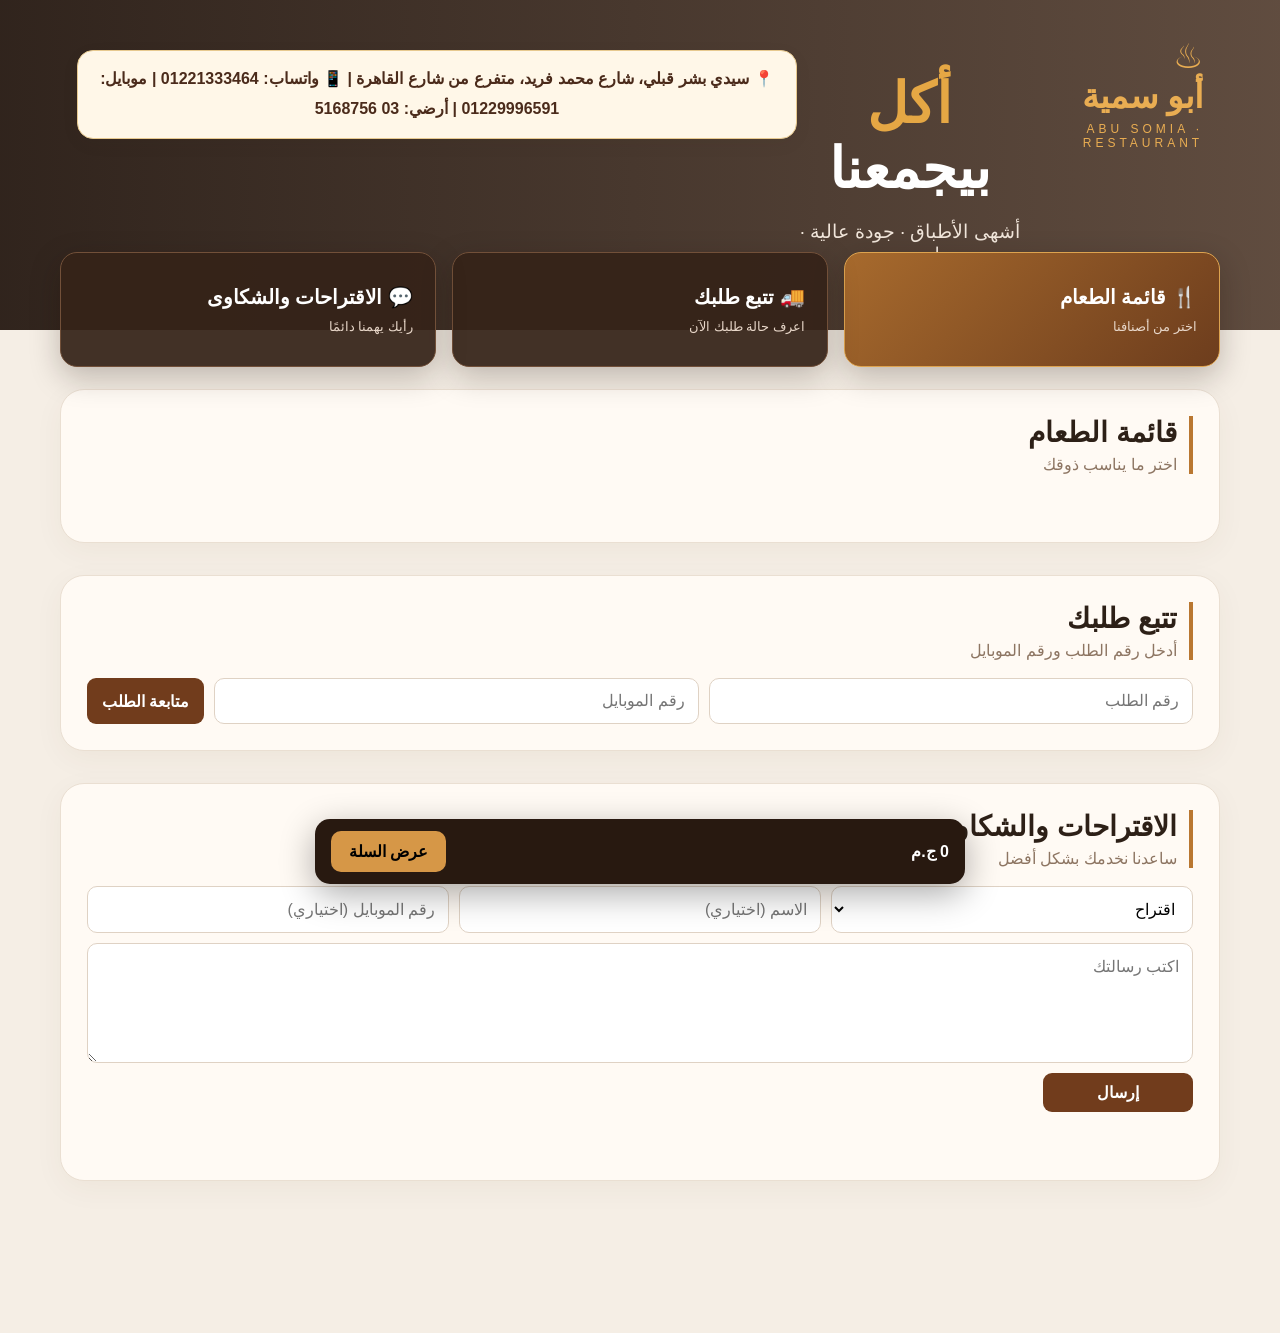
==== order.html @ a9f30de3 "Move contact details to top header" ====
<!doctype html><html lang="ar" dir="rtl"><head><meta charset="UTF-8"><meta name="viewport" content="width=device-width,initial-scale=1"><title>أبو سمية | اطلب أونلاين</title><link rel="stylesheet" href="customer.css"></head><body>
<header class="hero"><div class="brand">♨ <b>أبو سمية</b><small>ABU SOMIA · RESTAURANT</small></div><div class="heroText"><h1><span>أكل</span> بيجمعنا</h1><p>أشهى الأطباق · جودة عالية · طعم مميز</p></div><div class="contact-strip" dir="rtl">📍 سيدي بشر قبلي، شارع محمد فريد، متفرع من شارع القاهرة | 📱 واتساب: 01221333464 | موبايل: 01229996591 | أرضي: 03 5168756</div></header>
<nav class="portal"><button data-go="menu"><b>🍴 قائمة الطعام</b><small>اختر من أصنافنا</small></button><button data-go="tracking"><b>🚚 تتبع طلبك</b><small>اعرف حالة طلبك الآن</small></button><button data-go="feedback"><b>💬 الاقتراحات والشكاوى</b><small>رأيك يهمنا دائمًا</small></button></nav>
<main>
<section id="menu" class="panel"><div class="sectionTitle"><h2>قائمة الطعام</h2><p>اختر ما يناسب ذوقك</p></div><div id="cats" class="cats"></div><div id="menuGrid" class="grid"></div></section>
<section id="tracking" class="panel"><div class="sectionTitle"><h2>تتبع طلبك</h2><p>أدخل رقم الطلب ورقم الموبايل</p></div><div class="trackform"><input id="trackNo" type="number" placeholder="رقم الطلب"><input id="trackPhone" placeholder="رقم الموبايل"><button id="trackBtn">متابعة الطلب</button></div><div id="trackResult"></div></section>
<section id="feedback" class="panel"><div class="sectionTitle"><h2>الاقتراحات والشكاوى</h2><p>ساعدنا نخدمك بشكل أفضل</p></div><div class="feedbackForm"><select id="feedbackKind"><option value="suggestion">اقتراح</option><option value="complaint">شكوى</option></select><input id="feedbackName" placeholder="الاسم (اختياري)"><input id="feedbackPhone" placeholder="رقم الموبايل (اختياري)"><textarea id="feedbackMessage" placeholder="اكتب رسالتك"></textarea><button id="feedbackBtn">إرسال</button><p id="feedbackMsg"></p></div></section>
</main>
<div id="cart" class="cartbar"><b id="cartTotal">0 ج.م</b><button id="openCart">عرض السلة</button></div>
<dialog id="checkout"><button id="closeCart">✕</button><h2>سلة الطلب</h2><div id="cartItems"></div><div class="checkout-total">الإجمالي <b id="checkoutSum">0 ج.م</b></div><div class="fields"><input id="name" placeholder="الاسم"><input id="phone" placeholder="رقم الموبايل"></div><textarea id="notes" placeholder="ملاحظات على الطلب"></textarea><div class="extras"><h3>إضافات اختيارية</h3><label><input type="checkbox" class="extra" data-name="طحينة" data-price="10">طحينة <b>10 ج.م</b></label><label><input type="checkbox" class="extra" data-name="تومية" data-price="10">تومية <b>10 ج.م</b></label><label><input type="checkbox" class="extra" data-name="بابا غنوج" data-price="10">بابا غنوج <b>10 ج.م</b></label><label><input type="checkbox" class="extra" data-name="كول سلو" data-price="10">كول سلو <b>10 ج.م</b></label></div><h3>طريقة الدفع</h3><div class="pay"><label><input type="radio" name="pay" value="cash" checked>كاش عند الاستلام</label><label><input type="radio" name="pay" value="instapay">InstaPay</label><label><input type="radio" name="pay" value="vodafone_cash">Vodafone Cash</label></div><div id="transferBox" class="transferbox hidden"><b id="transferTitle"></b><p id="transferText"></p><label class="receipt">صورة إيصال التحويل<input id="receipt" type="file" accept="image/*"></label></div><button id="confirm" class="confirm">تأكيد الطلب</button><p id="msg"></p></dialog>
<script type="module" src="customer-dialog.js?v=20260929-1325"></script></body></html>
---- customer.css ----
*{box-sizing:border-box}html{scroll-behavior:smooth}body{margin:0;font-family:Tahoma,Arial,sans-serif;background:#f5eee5;color:#2d2017}button,input,textarea,select{font:inherit}.hero{height:330px;color:#fff;padding:36px 6%;display:flex;align-items:flex-start;justify-content:space-between;background:linear-gradient(90deg,#1d1009e8,#382113c9),url('https://images.unsplash.com/photo-1544025162-d76694265947?auto=format&fit=crop&w=1800&q=85') center/cover}.brand{display:flex;flex-direction:column;color:#e9ad52;font-size:34px}.brand small{font-size:12px;letter-spacing:4px;margin-top:6px}.heroText{text-align:center;margin:auto}.heroText h1{font-size:56px;margin:25px 0 8px}.heroText h1 span{color:#e5a744}.heroText p{font-size:19px;color:#f1e6db}.portal{max-width:1200px;margin:-78px auto 22px;padding:0 20px;display:grid;grid-template-columns:repeat(3,1fr);gap:16px;position:relative}.portal button{height:115px;text-align:right;padding:22px;border:1px solid #725039;border-radius:17px;background:#352318ed;color:#fff;cursor:pointer;box-shadow:0 10px 30px #1c0e0740}.portal button:first-child{background:linear-gradient(135deg,#a76a2d,#6d3d1d);border-color:#dda34f}.portal b,.portal small{display:block}.portal b{font-size:20px}.portal small{margin-top:10px;color:#e7d6c8}main{max-width:1200px;margin:auto;padding:0 20px 120px}.panel{background:#fffaf4;border:1px solid #eadfd2;border-radius:24px;padding:26px;margin:20px 0 32px;box-shadow:0 8px 30px #5937160c}.sectionTitle{border-right:4px solid #b97731;padding-right:12px;margin-bottom:18px}.sectionTitle h2{margin:0;font-size:28px}.sectionTitle p{margin:6px 0 0;color:#8d7562}.cats{display:flex;gap:9px;overflow:auto;padding:4px 0 20px}.cats button{white-space:nowrap;border:0;background:#f0ebe5;padding:10px 18px;border-radius:25px;cursor:pointer}.cats button.active{background:#b8792d;color:#fff}.grid{display:grid;grid-template-columns:repeat(4,1fr);gap:15px}.item{background:#fff;border:1px solid #eadfd4;border-radius:15px;overflow:hidden;box-shadow:0 4px 15px #4420000a}.foodimg{width:100%;height:165px;object-fit:cover;background:#e9dfd5}.itembody{padding:14px}.itembody small{color:#9c8069}.item h3{min-height:44px;margin:7px 0}.bottom{display:flex;align-items:center;justify-content:space-between}.price{font-weight:bold;color:#8a4d20}.bottom button,.trackform button,.feedbackForm button,.confirm{border:0;background:#713c1c;color:#fff;padding:10px 15px;border-radius:9px;font-weight:bold;cursor:pointer}.trackform{display:grid;grid-template-columns:1fr 1fr auto;gap:10px}.trackform input,.feedbackForm input,.feedbackForm textarea,.feedbackForm select,.fields input,dialog textarea{border:1px solid #dfd2c4;border-radius:10px;padding:13px;background:#fff}.trackcard{margin-top:18px;padding:18px;background:#f7f0e7;border-radius:14px}.trackhead{display:flex;justify-content:space-between}.steps{display:grid;grid-template-columns:repeat(5,1fr);gap:6px;margin:18px 0}.steps span{text-align:center;padding:9px 4px;border-radius:20px;background:#e8e1d9;color:#998778;font-size:12px}.steps span.done{background:#dcebdc;color:#315f38;font-weight:bold}.trackerror{color:#a03c32}.feedbackForm{display:grid;grid-template-columns:1fr 1fr 1fr;gap:10px}.feedbackForm textarea{grid-column:1/-1;min-height:120px}.feedbackForm button{width:150px}.feedbackForm p{grid-column:1/-1}.cartbar{position:fixed;bottom:16px;left:50%;transform:translateX(-50%);width:min(650px,92%);background:#281910;color:#fff;padding:12px 16px;border-radius:15px;display:flex;align-items:center;gap:20px;z-index:20;box-shadow:0 10px 35px #0005}.cartbar button{margin-right:auto;border:0;background:#d69747;padding:11px 18px;border-radius:10px;font-weight:bold}dialog{width:min(620px,94%);max-height:92vh;border:0;border-radius:20px;padding:22px;color:#2d2017}dialog::backdrop{background:#0009}#closeCart{float:left;border:0;border-radius:8px;padding:7px 10px}.cartitem{display:grid;grid-template-columns:1fr auto auto;gap:10px;align-items:center;padding:11px 0;border-bottom:1px solid #eee}.cartitem small{display:block;color:#8e7867}.qty{display:flex;gap:7px;align-items:center}.qty button{width:30px;height:30px;border:1px solid #ddd0c3;background:#fff;border-radius:7px}.checkout-total{display:flex;justify-content:space-between;font-size:20px;padding:16px 0}.fields{display:grid;grid-template-columns:1fr 1fr;gap:8px}.fields input,dialog textarea{width:100%;margin:4px 0}.extras{background:#f8f1e8;padding:14px;border-radius:13px;margin:12px 0}.extras label{display:flex;gap:8px;padding:5px}.extras label b{margin-right:auto}.pay{display:grid;grid-template-columns:repeat(3,1fr);gap:7px}.pay label{border:1px solid #e2d6ca;padding:12px;border-radius:10px}.transferbox{margin-top:12px;background:#f4eadf;padding:14px;border-radius:12px}.receipt input{display:block;margin-top:8px}.hidden{display:none!important}.confirm{width:100%;margin-top:15px;font-size:16px}#msg{text-align:center}.success{color:#346638}@media(max-width:850px){.grid{grid-template-columns:repeat(2,1fr)}.portal{grid-template-columns:1fr;margin-top:-55px}.hero{height:290px}.heroText h1{font-size:38px}.feedbackForm{grid-template-columns:1fr}.feedbackForm textarea{grid-column:auto}.trackform{grid-template-columns:1fr}.pay{grid-template-columns:1fr}}@media(max-width:480px){.grid{grid-template-columns:1fr}.hero{padding:24px}.brand{font-size:25px}.heroText p{font-size:14px}.panel{padding:17px}.steps{grid-template-columns:1fr}.fields{grid-template-columns:1fr}}
/* exact RTL menu flow */
.cats{direction:rtl;justify-content:flex-start}.grid{direction:rtl}.item{text-align:right}.portal{direction:rtl}

.contact-strip{max-width:1180px;margin:14px auto 0;padding:13px 18px;background:#fff7e8;border:1px solid #e7c98f;border-radius:16px;color:#4b2b1b;text-align:center;font-weight:700;line-height:1.9;box-shadow:0 5px 18px #3b21120d}@media(max-width:700px){.contact-strip{margin:10px 12px 0;font-size:13px;padding:10px}}
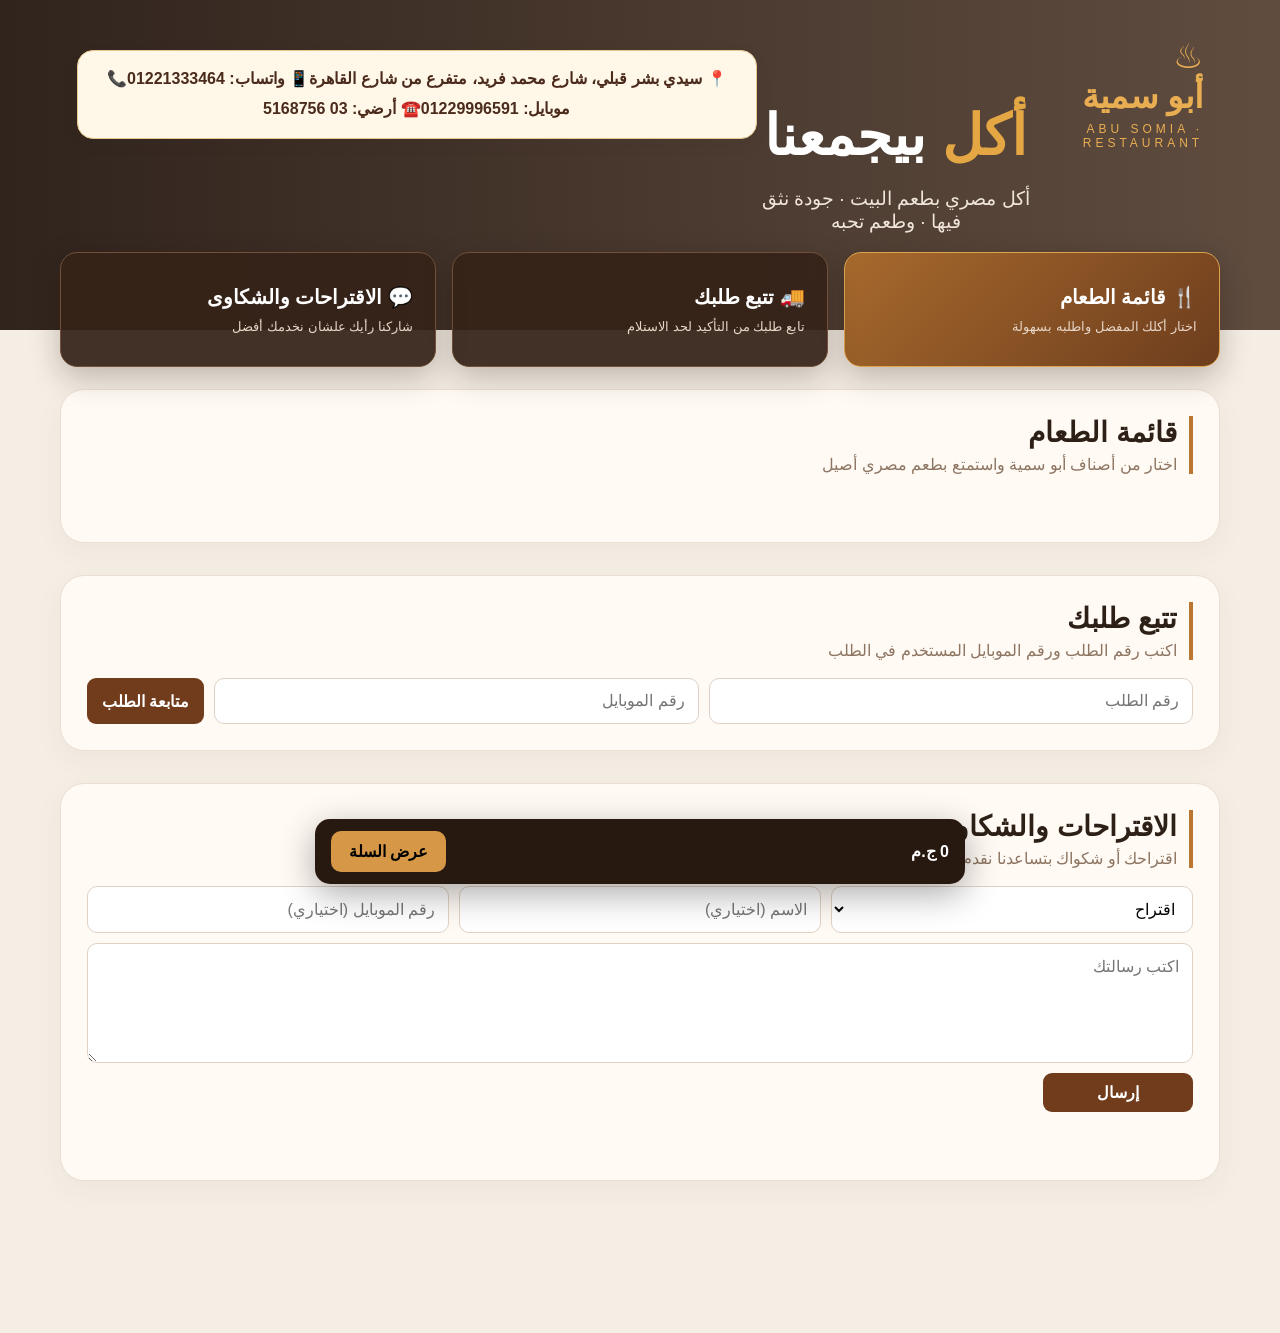
==== commit 57caddd0: "Polish Arabic copy and contact presentation" ====
--- a/order.html
+++ b/order.html
@@ -1,10 +1,10 @@
 <!doctype html><html lang="ar" dir="rtl"><head><meta charset="UTF-8"><meta name="viewport" content="width=device-width,initial-scale=1"><title>أبو سمية | اطلب أونلاين</title><link rel="stylesheet" href="customer.css"></head><body>
-<header class="hero"><div class="brand">♨ <b>أبو سمية</b><small>ABU SOMIA · RESTAURANT</small></div><div class="heroText"><h1><span>أكل</span> بيجمعنا</h1><p>أشهى الأطباق · جودة عالية · طعم مميز</p></div><div class="contact-strip" dir="rtl">📍 سيدي بشر قبلي، شارع محمد فريد، متفرع من شارع القاهرة | 📱 واتساب: 01221333464 | موبايل: 01229996591 | أرضي: 03 5168756</div></header>
-<nav class="portal"><button data-go="menu"><b>🍴 قائمة الطعام</b><small>اختر من أصنافنا</small></button><button data-go="tracking"><b>🚚 تتبع طلبك</b><small>اعرف حالة طلبك الآن</small></button><button data-go="feedback"><b>💬 الاقتراحات والشكاوى</b><small>رأيك يهمنا دائمًا</small></button></nav>
+<header class="hero"><div class="brand">♨ <b>أبو سمية</b><small>ABU SOMIA · RESTAURANT</small></div><div class="heroText"><h1><span>أكل</span> بيجمعنا</h1><p>أكل مصري بطعم البيت · جودة نثق فيها · وطعم تحبه</p></div><div class="contact-strip" dir="rtl"><span>📍 سيدي بشر قبلي، شارع محمد فريد، متفرع من شارع القاهرة</span><span>📱 واتساب: 01221333464</span><span>📞 موبايل: 01229996591</span><span>☎️ أرضي: 03 5168756</span></div></header>
+<nav class="portal"><button data-go="menu"><b>🍴 قائمة الطعام</b><small>اختار أكلك المفضل واطلبه بسهولة</small></button><button data-go="tracking"><b>🚚 تتبع طلبك</b><small>تابع طلبك من التأكيد لحد الاستلام</small></button><button data-go="feedback"><b>💬 الاقتراحات والشكاوى</b><small>شاركنا رأيك علشان نخدمك أفضل</small></button></nav>
 <main>
-<section id="menu" class="panel"><div class="sectionTitle"><h2>قائمة الطعام</h2><p>اختر ما يناسب ذوقك</p></div><div id="cats" class="cats"></div><div id="menuGrid" class="grid"></div></section>
-<section id="tracking" class="panel"><div class="sectionTitle"><h2>تتبع طلبك</h2><p>أدخل رقم الطلب ورقم الموبايل</p></div><div class="trackform"><input id="trackNo" type="number" placeholder="رقم الطلب"><input id="trackPhone" placeholder="رقم الموبايل"><button id="trackBtn">متابعة الطلب</button></div><div id="trackResult"></div></section>
-<section id="feedback" class="panel"><div class="sectionTitle"><h2>الاقتراحات والشكاوى</h2><p>ساعدنا نخدمك بشكل أفضل</p></div><div class="feedbackForm"><select id="feedbackKind"><option value="suggestion">اقتراح</option><option value="complaint">شكوى</option></select><input id="feedbackName" placeholder="الاسم (اختياري)"><input id="feedbackPhone" placeholder="رقم الموبايل (اختياري)"><textarea id="feedbackMessage" placeholder="اكتب رسالتك"></textarea><button id="feedbackBtn">إرسال</button><p id="feedbackMsg"></p></div></section>
+<section id="menu" class="panel"><div class="sectionTitle"><h2>قائمة الطعام</h2><p>اختار من أصناف أبو سمية واستمتع بطعم مصري أصيل</p></div><div id="cats" class="cats"></div><div id="menuGrid" class="grid"></div></section>
+<section id="tracking" class="panel"><div class="sectionTitle"><h2>تتبع طلبك</h2><p>اكتب رقم الطلب ورقم الموبايل المستخدم في الطلب</p></div><div class="trackform"><input id="trackNo" type="number" placeholder="رقم الطلب"><input id="trackPhone" placeholder="رقم الموبايل"><button id="trackBtn">متابعة الطلب</button></div><div id="trackResult"></div></section>
+<section id="feedback" class="panel"><div class="sectionTitle"><h2>الاقتراحات والشكاوى</h2><p>اقتراحك أو شكواك بتساعدنا نقدم لك خدمة أفضل</p></div><div class="feedbackForm"><select id="feedbackKind"><option value="suggestion">اقتراح</option><option value="complaint">شكوى</option></select><input id="feedbackName" placeholder="الاسم (اختياري)"><input id="feedbackPhone" placeholder="رقم الموبايل (اختياري)"><textarea id="feedbackMessage" placeholder="اكتب رسالتك"></textarea><button id="feedbackBtn">إرسال</button><p id="feedbackMsg"></p></div></section>
 </main>
 <div id="cart" class="cartbar"><b id="cartTotal">0 ج.م</b><button id="openCart">عرض السلة</button></div>
 <dialog id="checkout"><button id="closeCart">✕</button><h2>سلة الطلب</h2><div id="cartItems"></div><div class="checkout-total">الإجمالي <b id="checkoutSum">0 ج.م</b></div><div class="fields"><input id="name" placeholder="الاسم"><input id="phone" placeholder="رقم الموبايل"></div><textarea id="notes" placeholder="ملاحظات على الطلب"></textarea><div class="extras"><h3>إضافات اختيارية</h3><label><input type="checkbox" class="extra" data-name="طحينة" data-price="10">طحينة <b>10 ج.م</b></label><label><input type="checkbox" class="extra" data-name="تومية" data-price="10">تومية <b>10 ج.م</b></label><label><input type="checkbox" class="extra" data-name="بابا غنوج" data-price="10">بابا غنوج <b>10 ج.م</b></label><label><input type="checkbox" class="extra" data-name="كول سلو" data-price="10">كول سلو <b>10 ج.م</b></label></div><h3>طريقة الدفع</h3><div class="pay"><label><input type="radio" name="pay" value="cash" checked>كاش عند الاستلام</label><label><input type="radio" name="pay" value="instapay">InstaPay</label><label><input type="radio" name="pay" value="vodafone_cash">Vodafone Cash</label></div><div id="transferBox" class="transferbox hidden"><b id="transferTitle"></b><p id="transferText"></p><label class="receipt">صورة إيصال التحويل<input id="receipt" type="file" accept="image/*"></label></div><button id="confirm" class="confirm">تأكيد الطلب</button><p id="msg"></p></dialog>
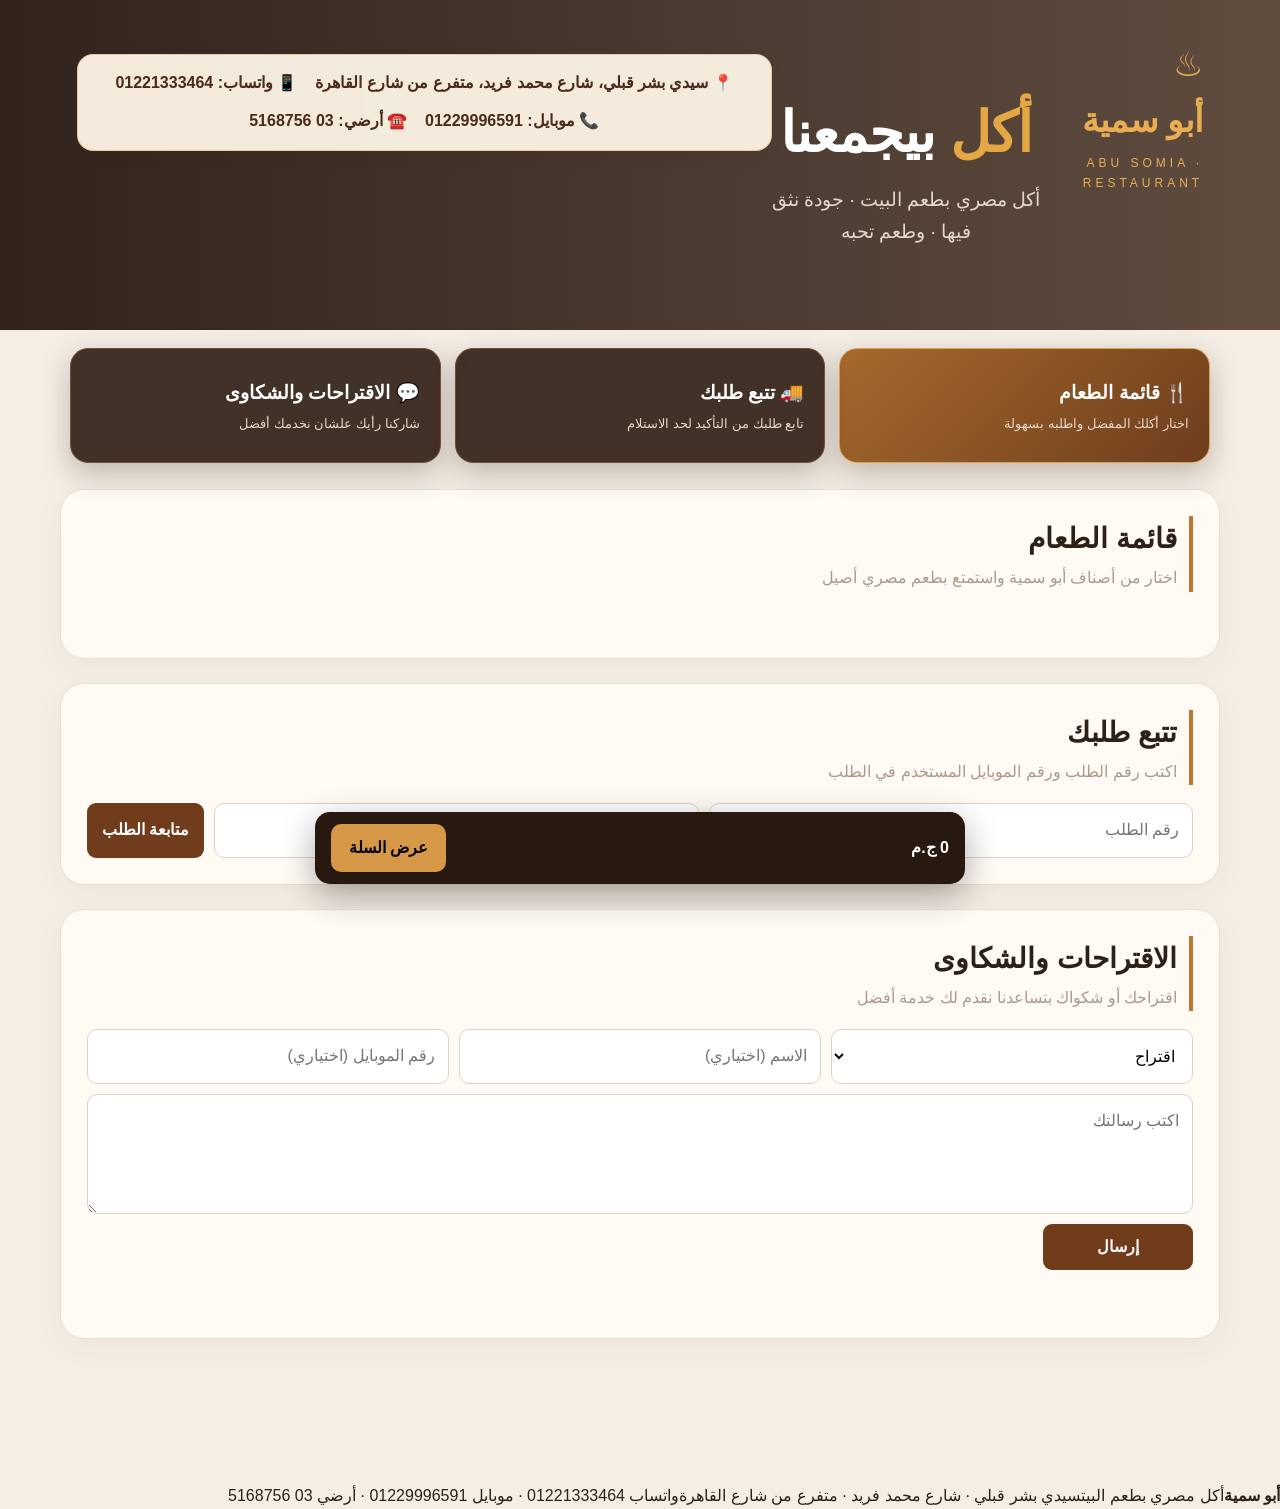
==== commit 51005dad: "Add SEO metadata and restaurant footer" ====
--- a/order.html
+++ b/order.html
@@ -1,11 +1,11 @@
-<!doctype html><html lang="ar" dir="rtl"><head><meta charset="UTF-8"><meta name="viewport" content="width=device-width,initial-scale=1"><title>أبو سمية | اطلب أونلاين</title><link rel="stylesheet" href="customer.css"></head><body>
+<!doctype html><html lang="ar" dir="rtl"><head><meta charset="UTF-8"><meta name="viewport" content="width=device-width,initial-scale=1"><title>أبو سمية | مشويات وأكل مصري</title><meta name="description" content="اطلب من أبو سمية المشويات والمحاشي والطواجن والسندوتشات وتابع طلبك أونلاين."><meta name="theme-color" content="#3b2115"><link rel="stylesheet" href="customer.css"></head><body>
 <header class="hero"><div class="brand">♨ <b>أبو سمية</b><small>ABU SOMIA · RESTAURANT</small></div><div class="heroText"><h1><span>أكل</span> بيجمعنا</h1><p>أكل مصري بطعم البيت · جودة نثق فيها · وطعم تحبه</p></div><div class="contact-strip" dir="rtl"><span>📍 سيدي بشر قبلي، شارع محمد فريد، متفرع من شارع القاهرة</span><span>📱 واتساب: 01221333464</span><span>📞 موبايل: 01229996591</span><span>☎️ أرضي: 03 5168756</span></div></header>
 <nav class="portal"><button data-go="menu"><b>🍴 قائمة الطعام</b><small>اختار أكلك المفضل واطلبه بسهولة</small></button><button data-go="tracking"><b>🚚 تتبع طلبك</b><small>تابع طلبك من التأكيد لحد الاستلام</small></button><button data-go="feedback"><b>💬 الاقتراحات والشكاوى</b><small>شاركنا رأيك علشان نخدمك أفضل</small></button></nav>
 <main>
 <section id="menu" class="panel"><div class="sectionTitle"><h2>قائمة الطعام</h2><p>اختار من أصناف أبو سمية واستمتع بطعم مصري أصيل</p></div><div id="cats" class="cats"></div><div id="menuGrid" class="grid"></div></section>
 <section id="tracking" class="panel"><div class="sectionTitle"><h2>تتبع طلبك</h2><p>اكتب رقم الطلب ورقم الموبايل المستخدم في الطلب</p></div><div class="trackform"><input id="trackNo" type="number" placeholder="رقم الطلب"><input id="trackPhone" placeholder="رقم الموبايل"><button id="trackBtn">متابعة الطلب</button></div><div id="trackResult"></div></section>
 <section id="feedback" class="panel"><div class="sectionTitle"><h2>الاقتراحات والشكاوى</h2><p>اقتراحك أو شكواك بتساعدنا نقدم لك خدمة أفضل</p></div><div class="feedbackForm"><select id="feedbackKind"><option value="suggestion">اقتراح</option><option value="complaint">شكوى</option></select><input id="feedbackName" placeholder="الاسم (اختياري)"><input id="feedbackPhone" placeholder="رقم الموبايل (اختياري)"><textarea id="feedbackMessage" placeholder="اكتب رسالتك"></textarea><button id="feedbackBtn">إرسال</button><p id="feedbackMsg"></p></div></section>
-</main>
+</main><footer class="site-footer"><b>أبو سمية</b><span>أكل مصري بطعم البيت</span><span>سيدي بشر قبلي · شارع محمد فريد · متفرع من شارع القاهرة</span><span>واتساب 01221333464 · موبايل 01229996591 · أرضي 03 5168756</span></footer>
 <div id="cart" class="cartbar"><b id="cartTotal">0 ج.م</b><button id="openCart">عرض السلة</button></div>
 <dialog id="checkout"><button id="closeCart">✕</button><h2>سلة الطلب</h2><div id="cartItems"></div><div class="checkout-total">الإجمالي <b id="checkoutSum">0 ج.م</b></div><div class="fields"><input id="name" placeholder="الاسم"><input id="phone" placeholder="رقم الموبايل"></div><textarea id="notes" placeholder="ملاحظات على الطلب"></textarea><div class="extras"><h3>إضافات اختيارية</h3><label><input type="checkbox" class="extra" data-name="طحينة" data-price="10">طحينة <b>10 ج.م</b></label><label><input type="checkbox" class="extra" data-name="تومية" data-price="10">تومية <b>10 ج.م</b></label><label><input type="checkbox" class="extra" data-name="بابا غنوج" data-price="10">بابا غنوج <b>10 ج.م</b></label><label><input type="checkbox" class="extra" data-name="كول سلو" data-price="10">كول سلو <b>10 ج.م</b></label></div><h3>طريقة الدفع</h3><div class="pay"><label><input type="radio" name="pay" value="cash" checked>كاش عند الاستلام</label><label><input type="radio" name="pay" value="instapay">InstaPay</label><label><input type="radio" name="pay" value="vodafone_cash">Vodafone Cash</label></div><div id="transferBox" class="transferbox hidden"><b id="transferTitle"></b><p id="transferText"></p><label class="receipt">صورة إيصال التحويل<input id="receipt" type="file" accept="image/*"></label></div><button id="confirm" class="confirm">تأكيد الطلب</button><p id="msg"></p></dialog>
 <script type="module" src="customer-dialog.js?v=20260929-1325"></script></body></html>
--- a/customer.css
+++ b/customer.css
@@ -3,3 +3,28 @@
 .cats{direction:rtl;justify-content:flex-start}.grid{direction:rtl}.item{text-align:right}.portal{direction:rtl}
 
 .contact-strip{max-width:1180px;margin:14px auto 0;padding:13px 18px;background:#fff7e8;border:1px solid #e7c98f;border-radius:16px;color:#4b2b1b;text-align:center;font-weight:700;line-height:1.9;box-shadow:0 5px 18px #3b21120d}@media(max-width:700px){.contact-strip{margin:10px 12px 0;font-size:13px;padding:10px}}
+
+/* 2026-09 site-wide polish */
+body{line-height:1.65}
+.hero{position:relative;padding-bottom:24px}
+.heroText{max-width:760px;margin-inline:auto;text-align:center}
+.heroText h1{line-height:1.15;letter-spacing:-1px}
+.heroText p{font-size:clamp(15px,1.5vw,19px);opacity:.92}
+.contact-strip{display:flex!important;flex-wrap:wrap;justify-content:center;align-items:center;gap:8px 18px;max-width:1100px!important;margin:18px auto 0!important;background:rgba(255,247,232,.94)!important;backdrop-filter:blur(8px);border-color:rgba(231,201,143,.8)!important}
+.contact-strip span{display:inline-flex;align-items:center;white-space:nowrap}
+.portal{max-width:1180px;margin:18px auto 26px;gap:14px}
+.portal button{min-height:94px;padding:18px 20px;border-radius:18px}
+.portal b{font-size:19px}.portal small{display:block;margin-top:6px;line-height:1.5}
+.panel{max-width:1180px;margin:0 auto 24px}
+.sectionTitle h2{margin-bottom:3px}.sectionTitle p{margin-top:0;opacity:.72}
+.cats{gap:9px;padding-block:8px 14px;overflow-x:auto;scrollbar-width:thin}
+.item{overflow:hidden}.foodimg{aspect-ratio:4/3;object-fit:cover}
+.item h3{line-height:1.35;margin-top:10px}
+button,input,textarea,select{font:inherit}
+@media(max-width:700px){
+ .hero{padding-inline:14px}.brand{text-align:center}.heroText h1{font-size:clamp(34px,11vw,52px)}
+ .contact-strip{display:grid!important;grid-template-columns:1fr;gap:5px!important;text-align:right!important}
+ .contact-strip span{white-space:normal}
+ .portal{margin:12px;grid-template-columns:1fr!important}.portal button{min-height:78px}
+ .panel{margin:0 10px 18px;padding:16px}.sectionTitle p{font-size:14px}
+}
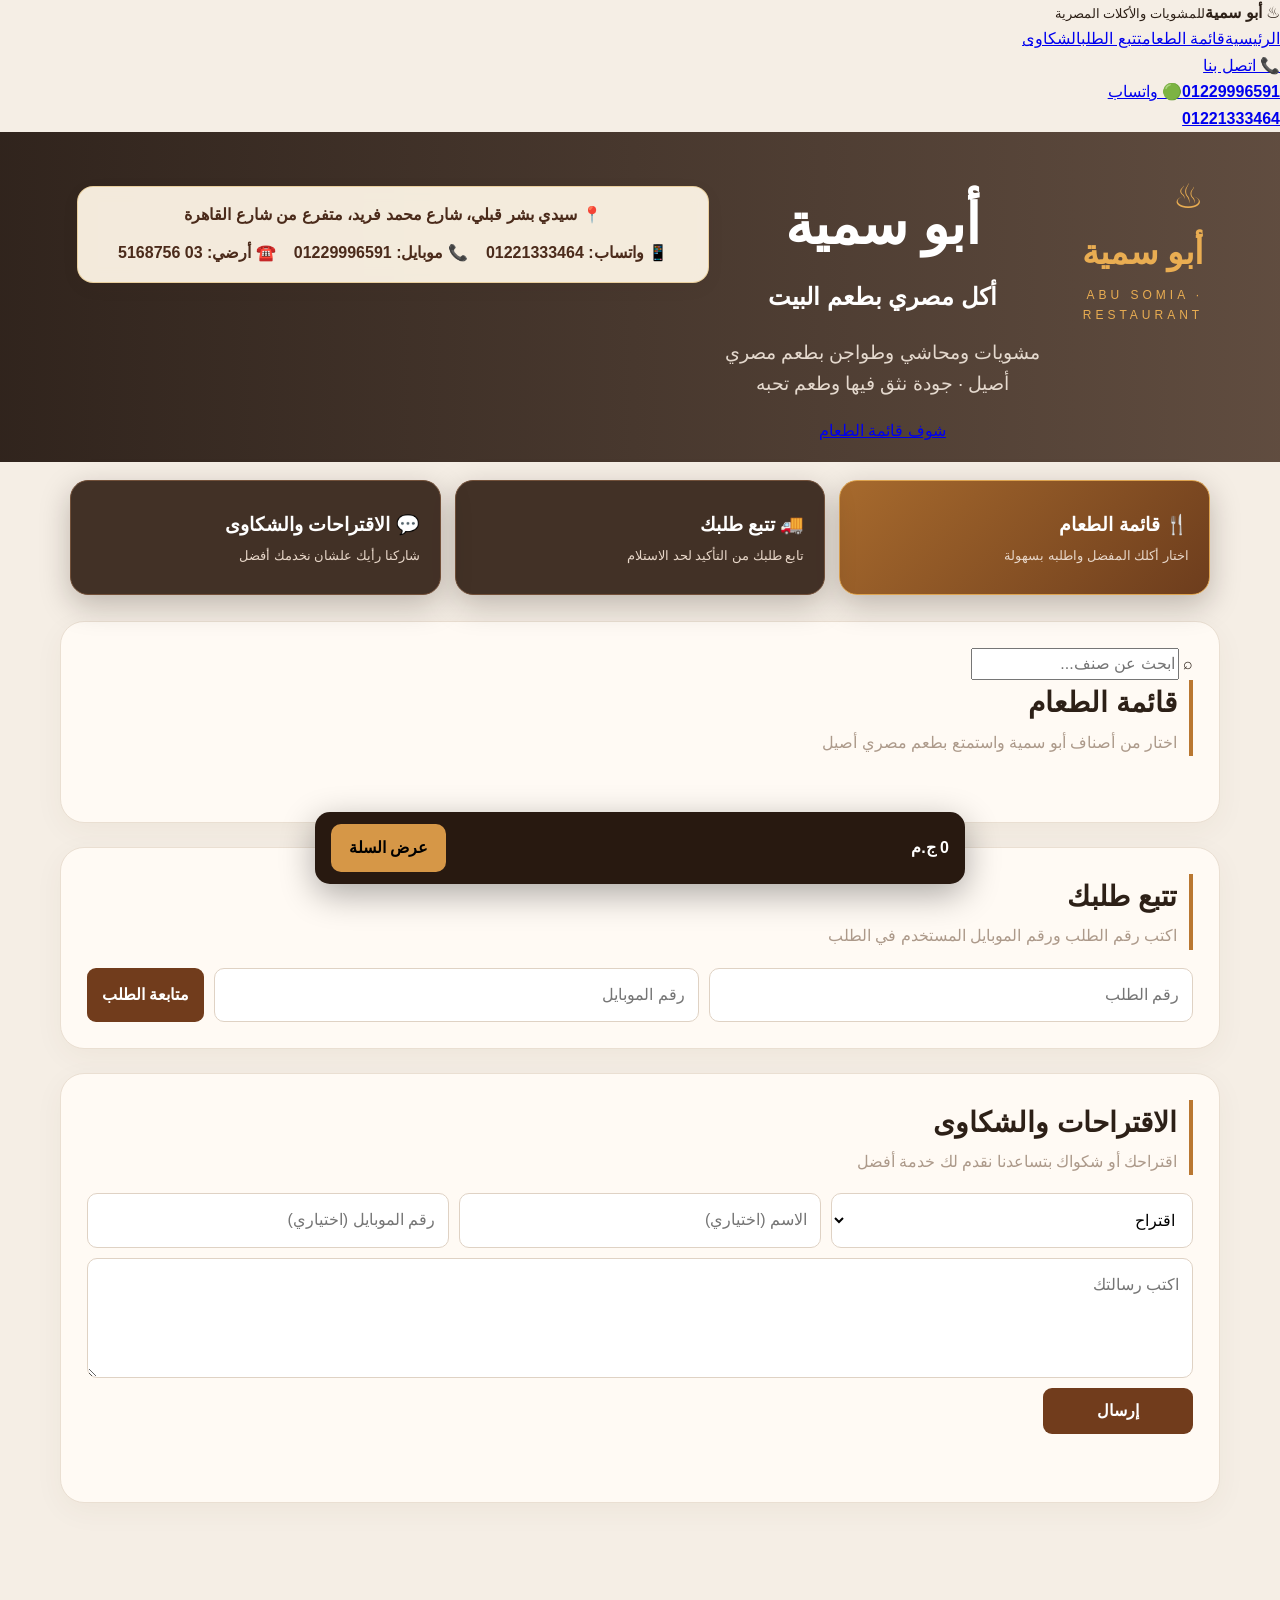
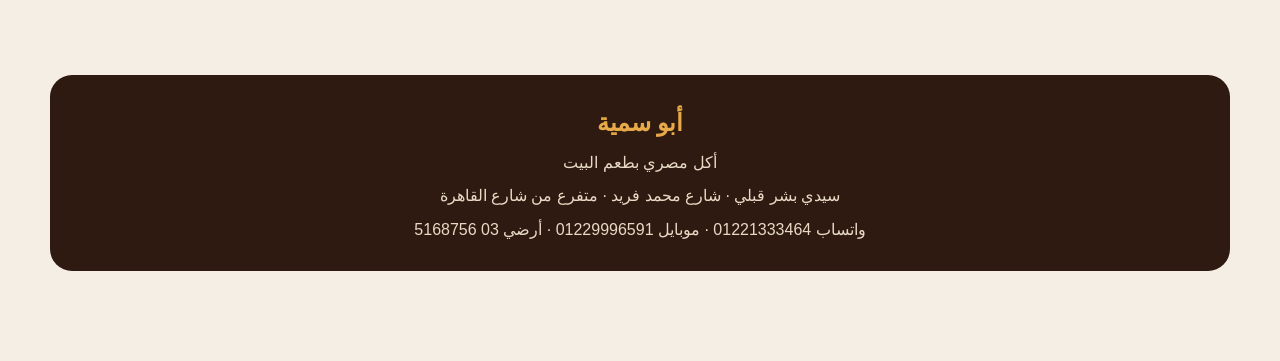
==== commit 59e647f9: "Rebuild storefront header to match approved premium design" ====
--- a/order.html
+++ b/order.html
@@ -1,11 +1,11 @@
 <!doctype html><html lang="ar" dir="rtl"><head><meta charset="UTF-8"><meta name="viewport" content="width=device-width,initial-scale=1"><title>أبو سمية | مشويات وأكل مصري</title><meta name="description" content="اطلب من أبو سمية المشويات والمحاشي والطواجن والسندوتشات وتابع طلبك أونلاين."><meta name="theme-color" content="#3b2115"><link rel="stylesheet" href="customer.css"></head><body>
-<header class="hero"><div class="brand">♨ <b>أبو سمية</b><small>ABU SOMIA · RESTAURANT</small></div><div class="heroText"><h1><span>أكل</span> بيجمعنا</h1><p>أكل مصري بطعم البيت · جودة نثق فيها · وطعم تحبه</p></div><div class="contact-strip" dir="rtl"><span>📍 سيدي بشر قبلي، شارع محمد فريد، متفرع من شارع القاهرة</span><span>📱 واتساب: 01221333464</span><span>📞 موبايل: 01229996591</span><span>☎️ أرضي: 03 5168756</span></div></header>
+<div class="topbar"><div class="topbrand">♨ <b>أبو سمية</b><small>للمشويات والأكلات المصرية</small></div><div class="toplinks"><a href="#menu">الرئيسية</a><a href="#menu">قائمة الطعام</a><a href="#tracking">تتبع الطلب</a><a href="#feedback">الشكاوى</a></div><div class="topcontact"><a href="tel:01229996591">📞 اتصل بنا<br><b>01229996591</b></a><a href="https://wa.me/201221333464">🟢 واتساب<br><b>01221333464</b></a></div></div><header class="hero"><div class="brand">♨ <b>أبو سمية</b><small>ABU SOMIA · RESTAURANT</small></div><div class="heroText"><h1>أبو سمية</h1><h2>أكل مصري <span>بطعم البيت</span></h2><p>مشويات ومحاشي وطواجن بطعم مصري أصيل · جودة نثق فيها وطعم تحبه</p><a class="heroCta" href="#menu">شوف قائمة الطعام</a></div><div class="contact-strip" dir="rtl"><span>📍 سيدي بشر قبلي، شارع محمد فريد، متفرع من شارع القاهرة</span><span>📱 واتساب: 01221333464</span><span>📞 موبايل: 01229996591</span><span>☎️ أرضي: 03 5168756</span></div></header>
 <nav class="portal"><button data-go="menu"><b>🍴 قائمة الطعام</b><small>اختار أكلك المفضل واطلبه بسهولة</small></button><button data-go="tracking"><b>🚚 تتبع طلبك</b><small>تابع طلبك من التأكيد لحد الاستلام</small></button><button data-go="feedback"><b>💬 الاقتراحات والشكاوى</b><small>شاركنا رأيك علشان نخدمك أفضل</small></button></nav>
 <main>
-<section id="menu" class="panel"><div class="sectionTitle"><h2>قائمة الطعام</h2><p>اختار من أصناف أبو سمية واستمتع بطعم مصري أصيل</p></div><div id="cats" class="cats"></div><div id="menuGrid" class="grid"></div></section>
+<section id="menu" class="panel menu-panel"><div class="menu-tools"><label class="searchbox">⌕ <input id="menuSearch" placeholder="ابحث عن صنف..."></label></div><div class="sectionTitle"><h2>قائمة الطعام</h2><p>اختار من أصناف أبو سمية واستمتع بطعم مصري أصيل</p></div><div id="cats" class="cats"></div><div id="menuGrid" class="grid"></div></section>
 <section id="tracking" class="panel"><div class="sectionTitle"><h2>تتبع طلبك</h2><p>اكتب رقم الطلب ورقم الموبايل المستخدم في الطلب</p></div><div class="trackform"><input id="trackNo" type="number" placeholder="رقم الطلب"><input id="trackPhone" placeholder="رقم الموبايل"><button id="trackBtn">متابعة الطلب</button></div><div id="trackResult"></div></section>
 <section id="feedback" class="panel"><div class="sectionTitle"><h2>الاقتراحات والشكاوى</h2><p>اقتراحك أو شكواك بتساعدنا نقدم لك خدمة أفضل</p></div><div class="feedbackForm"><select id="feedbackKind"><option value="suggestion">اقتراح</option><option value="complaint">شكوى</option></select><input id="feedbackName" placeholder="الاسم (اختياري)"><input id="feedbackPhone" placeholder="رقم الموبايل (اختياري)"><textarea id="feedbackMessage" placeholder="اكتب رسالتك"></textarea><button id="feedbackBtn">إرسال</button><p id="feedbackMsg"></p></div></section>
 </main><footer class="site-footer"><b>أبو سمية</b><span>أكل مصري بطعم البيت</span><span>سيدي بشر قبلي · شارع محمد فريد · متفرع من شارع القاهرة</span><span>واتساب 01221333464 · موبايل 01229996591 · أرضي 03 5168756</span></footer>
 <div id="cart" class="cartbar"><b id="cartTotal">0 ج.م</b><button id="openCart">عرض السلة</button></div>
 <dialog id="checkout"><button id="closeCart">✕</button><h2>سلة الطلب</h2><div id="cartItems"></div><div class="checkout-total">الإجمالي <b id="checkoutSum">0 ج.م</b></div><div class="fields"><input id="name" placeholder="الاسم"><input id="phone" placeholder="رقم الموبايل"></div><textarea id="notes" placeholder="ملاحظات على الطلب"></textarea><div class="extras"><h3>إضافات اختيارية</h3><label><input type="checkbox" class="extra" data-name="طحينة" data-price="10">طحينة <b>10 ج.م</b></label><label><input type="checkbox" class="extra" data-name="تومية" data-price="10">تومية <b>10 ج.م</b></label><label><input type="checkbox" class="extra" data-name="بابا غنوج" data-price="10">بابا غنوج <b>10 ج.م</b></label><label><input type="checkbox" class="extra" data-name="كول سلو" data-price="10">كول سلو <b>10 ج.م</b></label></div><h3>طريقة الدفع</h3><div class="pay"><label><input type="radio" name="pay" value="cash" checked>كاش عند الاستلام</label><label><input type="radio" name="pay" value="instapay">InstaPay</label><label><input type="radio" name="pay" value="vodafone_cash">Vodafone Cash</label></div><div id="transferBox" class="transferbox hidden"><b id="transferTitle"></b><p id="transferText"></p><label class="receipt">صورة إيصال التحويل<input id="receipt" type="file" accept="image/*"></label></div><button id="confirm" class="confirm">تأكيد الطلب</button><p id="msg"></p></dialog>
-<script type="module" src="customer-dialog.js?v=20260929-1325"></script></body></html>+<script type="module" src="customer-dialog.js?v=20260929-1500"></script></body></html>
--- a/customer.css
+++ b/customer.css
@@ -28,3 +28,5 @@
  .portal{margin:12px;grid-template-columns:1fr!important}.portal button{min-height:78px}
  .panel{margin:0 10px 18px;padding:16px}.sectionTitle p{font-size:14px}
 }
+
+.foodmedia{aspect-ratio:4/3;background:linear-gradient(135deg,#f5e7cf,#ead0a6);overflow:hidden}.foodmedia .foodimg{width:100%;height:100%;aspect-ratio:auto}.foodmedia.noimg:after{content:'أبو سمية';display:grid;place-items:center;height:100%;font-weight:900;font-size:24px;color:#7b431f}.food-placeholder{height:100%;display:flex;flex-direction:column;align-items:center;justify-content:center;font-size:25px;font-weight:900;color:#7b431f}.food-placeholder small{font-size:14px;font-weight:700;margin-top:7px;color:#9a6b4c}.site-footer{max-width:1180px;margin:28px auto 90px;padding:28px 20px;border-radius:22px;background:#2e1a10;color:#f8ead5;text-align:center;display:flex;flex-direction:column;gap:7px}.site-footer b{font-size:24px;color:#e8aa48}.site-footer span{opacity:.92}@media(max-width:700px){.site-footer{margin:20px 10px 85px;padding:22px 14px;font-size:13px}}
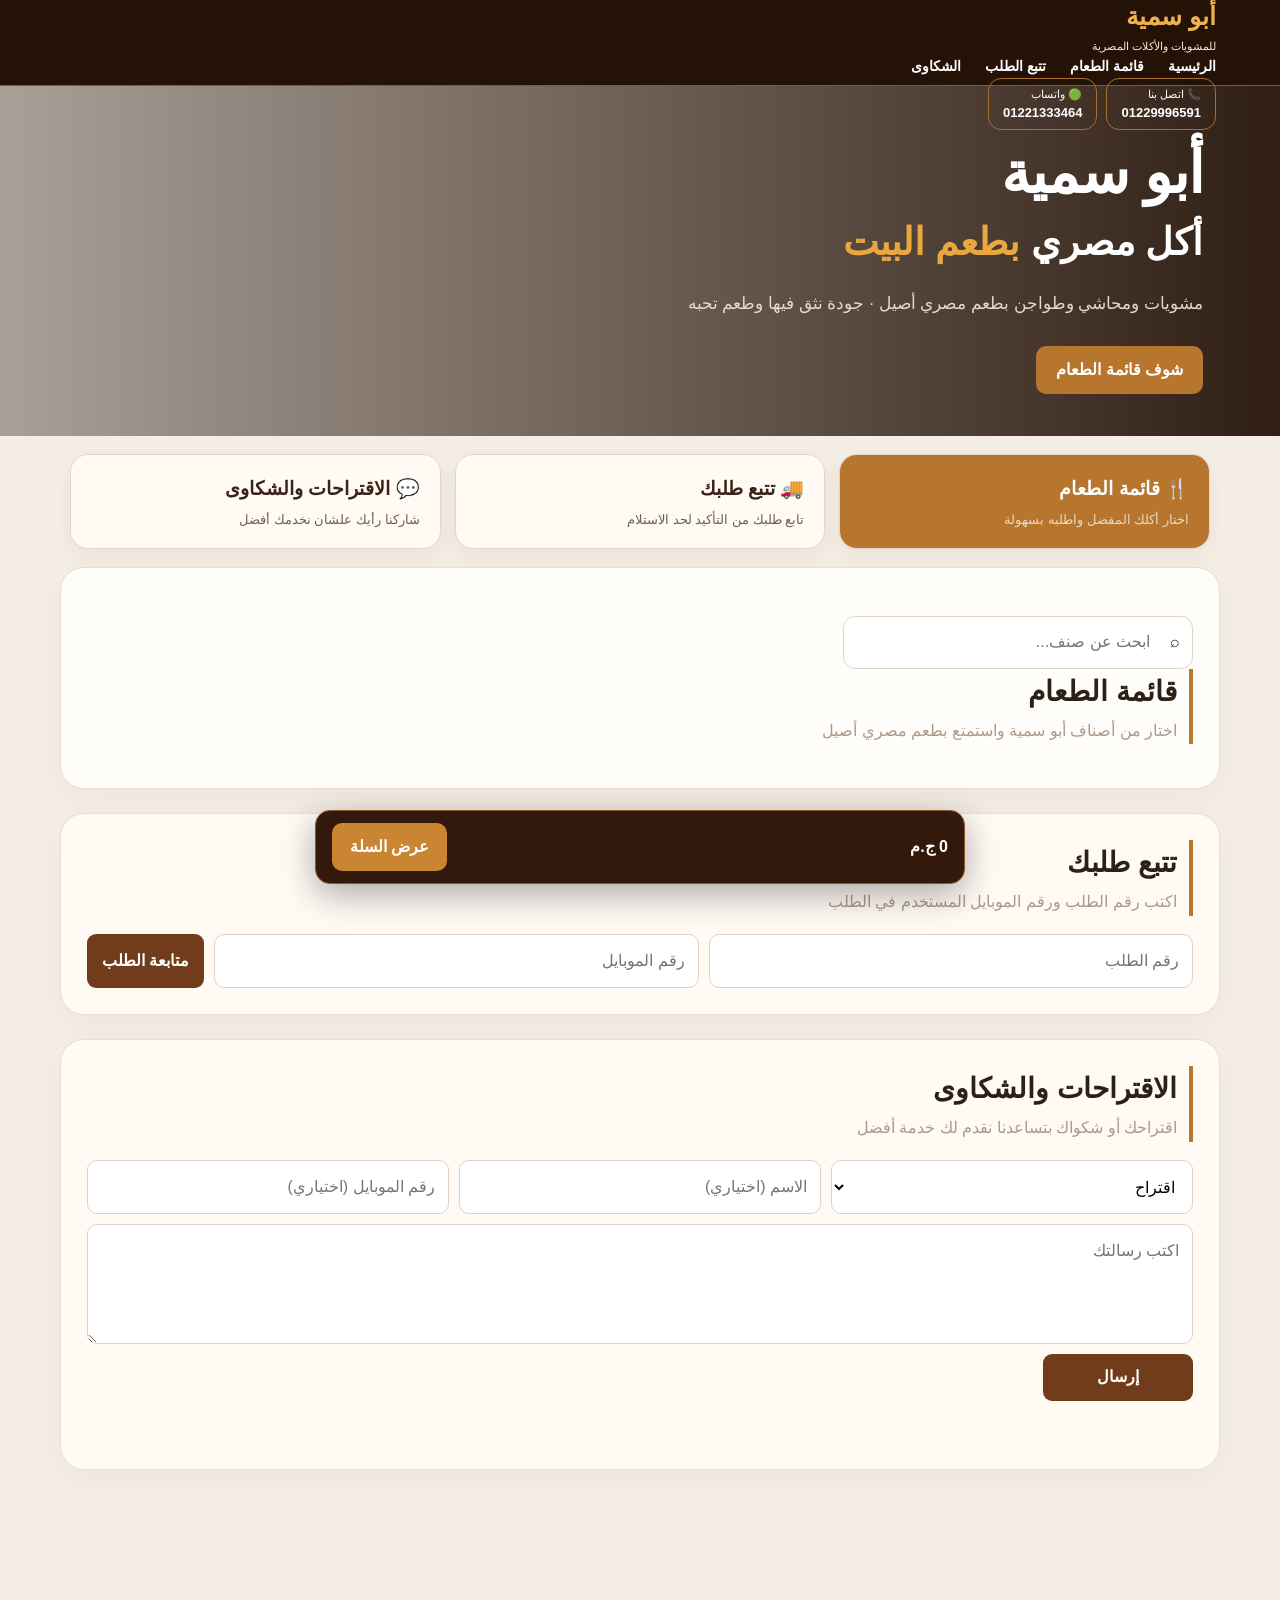
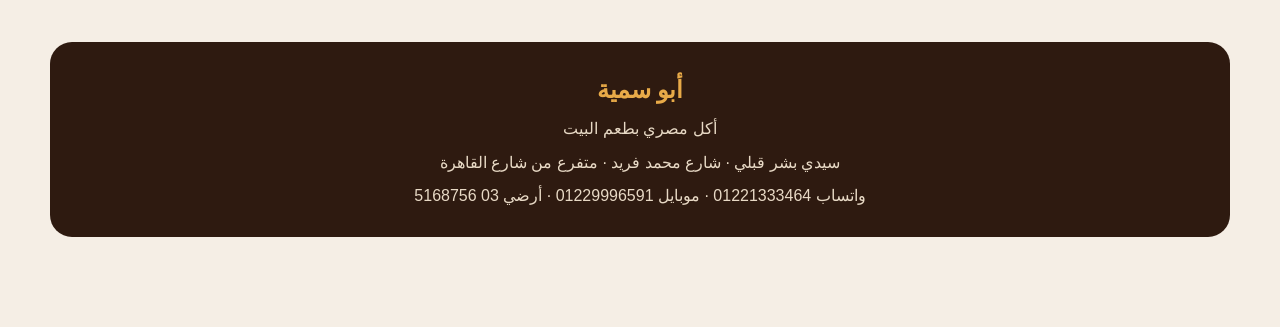
==== commit d8604670: "Match approved storefront structure more closely" ====
--- a/order.html
+++ b/order.html
@@ -1,11 +1,11 @@
 <!doctype html><html lang="ar" dir="rtl"><head><meta charset="UTF-8"><meta name="viewport" content="width=device-width,initial-scale=1"><title>أبو سمية | مشويات وأكل مصري</title><meta name="description" content="اطلب من أبو سمية المشويات والمحاشي والطواجن والسندوتشات وتابع طلبك أونلاين."><meta name="theme-color" content="#3b2115"><link rel="stylesheet" href="customer.css"></head><body>
-<div class="topbar"><div class="topbrand">♨ <b>أبو سمية</b><small>للمشويات والأكلات المصرية</small></div><div class="toplinks"><a href="#menu">الرئيسية</a><a href="#menu">قائمة الطعام</a><a href="#tracking">تتبع الطلب</a><a href="#feedback">الشكاوى</a></div><div class="topcontact"><a href="tel:01229996591">📞 اتصل بنا<br><b>01229996591</b></a><a href="https://wa.me/201221333464">🟢 واتساب<br><b>01221333464</b></a></div></div><header class="hero"><div class="brand">♨ <b>أبو سمية</b><small>ABU SOMIA · RESTAURANT</small></div><div class="heroText"><h1>أبو سمية</h1><h2>أكل مصري <span>بطعم البيت</span></h2><p>مشويات ومحاشي وطواجن بطعم مصري أصيل · جودة نثق فيها وطعم تحبه</p><a class="heroCta" href="#menu">شوف قائمة الطعام</a></div><div class="contact-strip" dir="rtl"><span>📍 سيدي بشر قبلي، شارع محمد فريد، متفرع من شارع القاهرة</span><span>📱 واتساب: 01221333464</span><span>📞 موبايل: 01229996591</span><span>☎️ أرضي: 03 5168756</span></div></header>
+<div class="topbar"><div class="navinner"><div class="topbrand">♨ <b>أبو سمية</b><small>للمشويات والأكلات المصرية</small></div><div class="toplinks"><a href="#menu">الرئيسية</a><a href="#menu">قائمة الطعام</a><a href="#tracking">تتبع الطلب</a><a href="#feedback">الشكاوى</a></div><div class="topcontact"><a href="tel:01229996591">📞 اتصل بنا<br><b>01229996591</b></a><a href="https://wa.me/201221333464">🟢 واتساب<br><b>01221333464</b></a></div></div></div><header class="hero"><div class="brand">♨ <b>أبو سمية</b><small>ABU SOMIA · RESTAURANT</small></div><div class="heroVisual"></div><div class="heroText"><h1>أبو سمية</h1><h2>أكل مصري <span>بطعم البيت</span></h2><p>مشويات ومحاشي وطواجن بطعم مصري أصيل · جودة نثق فيها وطعم تحبه</p><a class="heroCta" href="#menu">شوف قائمة الطعام</a></div><div class="contact-strip" dir="rtl"><span>📍 سيدي بشر قبلي، شارع محمد فريد، متفرع من شارع القاهرة</span><span>📱 واتساب: 01221333464</span><span>📞 موبايل: 01229996591</span><span>☎️ أرضي: 03 5168756</span></div></header>
 <nav class="portal"><button data-go="menu"><b>🍴 قائمة الطعام</b><small>اختار أكلك المفضل واطلبه بسهولة</small></button><button data-go="tracking"><b>🚚 تتبع طلبك</b><small>تابع طلبك من التأكيد لحد الاستلام</small></button><button data-go="feedback"><b>💬 الاقتراحات والشكاوى</b><small>شاركنا رأيك علشان نخدمك أفضل</small></button></nav>
 <main>
-<section id="menu" class="panel menu-panel"><div class="menu-tools"><label class="searchbox">⌕ <input id="menuSearch" placeholder="ابحث عن صنف..."></label></div><div class="sectionTitle"><h2>قائمة الطعام</h2><p>اختار من أصناف أبو سمية واستمتع بطعم مصري أصيل</p></div><div id="cats" class="cats"></div><div id="menuGrid" class="grid"></div></section>
+<section id="menu" class="panel menu-panel"><div id="cats" class="cats"></div><div class="menu-head"><label class="searchbox">⌕ <input id="menuSearch" placeholder="ابحث عن صنف..."></label><div class="sectionTitle"><h2>قائمة الطعام</h2><p>اختار من أصناف أبو سمية واستمتع بطعم مصري أصيل</p></div></div><div id="menuGrid" class="grid"></div></section>
 <section id="tracking" class="panel"><div class="sectionTitle"><h2>تتبع طلبك</h2><p>اكتب رقم الطلب ورقم الموبايل المستخدم في الطلب</p></div><div class="trackform"><input id="trackNo" type="number" placeholder="رقم الطلب"><input id="trackPhone" placeholder="رقم الموبايل"><button id="trackBtn">متابعة الطلب</button></div><div id="trackResult"></div></section>
 <section id="feedback" class="panel"><div class="sectionTitle"><h2>الاقتراحات والشكاوى</h2><p>اقتراحك أو شكواك بتساعدنا نقدم لك خدمة أفضل</p></div><div class="feedbackForm"><select id="feedbackKind"><option value="suggestion">اقتراح</option><option value="complaint">شكوى</option></select><input id="feedbackName" placeholder="الاسم (اختياري)"><input id="feedbackPhone" placeholder="رقم الموبايل (اختياري)"><textarea id="feedbackMessage" placeholder="اكتب رسالتك"></textarea><button id="feedbackBtn">إرسال</button><p id="feedbackMsg"></p></div></section>
 </main><footer class="site-footer"><b>أبو سمية</b><span>أكل مصري بطعم البيت</span><span>سيدي بشر قبلي · شارع محمد فريد · متفرع من شارع القاهرة</span><span>واتساب 01221333464 · موبايل 01229996591 · أرضي 03 5168756</span></footer>
 <div id="cart" class="cartbar"><b id="cartTotal">0 ج.م</b><button id="openCart">عرض السلة</button></div>
 <dialog id="checkout"><button id="closeCart">✕</button><h2>سلة الطلب</h2><div id="cartItems"></div><div class="checkout-total">الإجمالي <b id="checkoutSum">0 ج.م</b></div><div class="fields"><input id="name" placeholder="الاسم"><input id="phone" placeholder="رقم الموبايل"></div><textarea id="notes" placeholder="ملاحظات على الطلب"></textarea><div class="extras"><h3>إضافات اختيارية</h3><label><input type="checkbox" class="extra" data-name="طحينة" data-price="10">طحينة <b>10 ج.م</b></label><label><input type="checkbox" class="extra" data-name="تومية" data-price="10">تومية <b>10 ج.م</b></label><label><input type="checkbox" class="extra" data-name="بابا غنوج" data-price="10">بابا غنوج <b>10 ج.م</b></label><label><input type="checkbox" class="extra" data-name="كول سلو" data-price="10">كول سلو <b>10 ج.م</b></label></div><h3>طريقة الدفع</h3><div class="pay"><label><input type="radio" name="pay" value="cash" checked>كاش عند الاستلام</label><label><input type="radio" name="pay" value="instapay">InstaPay</label><label><input type="radio" name="pay" value="vodafone_cash">Vodafone Cash</label></div><div id="transferBox" class="transferbox hidden"><b id="transferTitle"></b><p id="transferText"></p><label class="receipt">صورة إيصال التحويل<input id="receipt" type="file" accept="image/*"></label></div><button id="confirm" class="confirm">تأكيد الطلب</button><p id="msg"></p></dialog>
-<script type="module" src="customer-dialog.js?v=20260929-1500"></script></body></html>+<script type="module" src="customer-dialog.js?v=20260929-1600"></script></body></html>
--- a/customer.css
+++ b/customer.css
@@ -30,3 +30,6 @@
 }
 
 .foodmedia{aspect-ratio:4/3;background:linear-gradient(135deg,#f5e7cf,#ead0a6);overflow:hidden}.foodmedia .foodimg{width:100%;height:100%;aspect-ratio:auto}.foodmedia.noimg:after{content:'أبو سمية';display:grid;place-items:center;height:100%;font-weight:900;font-size:24px;color:#7b431f}.food-placeholder{height:100%;display:flex;flex-direction:column;align-items:center;justify-content:center;font-size:25px;font-weight:900;color:#7b431f}.food-placeholder small{font-size:14px;font-weight:700;margin-top:7px;color:#9a6b4c}.site-footer{max-width:1180px;margin:28px auto 90px;padding:28px 20px;border-radius:22px;background:#2e1a10;color:#f8ead5;text-align:center;display:flex;flex-direction:column;gap:7px}.site-footer b{font-size:24px;color:#e8aa48}.site-footer span{opacity:.92}@media(max-width:700px){.site-footer{margin:20px 10px 85px;padding:22px 14px;font-size:13px}}
+
+/* Premium storefront */
+.topbar{height:86px;background:#241207;color:#fff;display:flex;align-items:center;gap:32px;padding:0 5%;border-bottom:1px solid #8c5726;position:sticky;top:0;z-index:30}.topbrand{display:flex;flex-direction:column;color:#f0b24e;font-size:25px;min-width:190px}.topbrand small{font-size:11px;color:#f5e8d5}.toplinks{display:flex;gap:24px;margin:auto}.toplinks a{color:#fff;text-decoration:none;font-weight:700;font-size:14px}.toplinks a:hover{color:#e9a842}.topcontact{display:flex;gap:9px}.topcontact a{color:#fff;text-decoration:none;border:1px solid #a96d30;border-radius:13px;padding:7px 14px;font-size:11px;line-height:1.5}.topcontact b{font-size:13px}.hero{height:350px;align-items:center;background:linear-gradient(90deg,rgba(27,13,5,.35),rgba(35,17,7,.94)),url('https://images.unsplash.com/photo-1544025162-d76694265947?auto=format&fit=crop&w=2000&q=90') center/cover}.hero>.brand{display:none}.heroText{margin:0 0 0 auto;text-align:right;max-width:560px!important}.heroText h1{font-size:58px;margin:0;color:#fff}.heroText h2{font-size:38px;margin:4px 0 10px;color:#fff}.heroText h2 span{color:#e9a83f}.heroText p{font-size:17px;max-width:560px}.heroCta{display:inline-block;margin-top:10px;padding:11px 20px;border-radius:10px;background:#b8752d;color:#fff;text-decoration:none;font-weight:800}.hero .contact-strip{display:none!important}.portal{margin:18px auto 18px!important}.portal button{min-height:78px!important;height:auto!important;background:#fffaf4!important;color:#3a2418!important;border-color:#e4d6c7!important;box-shadow:0 6px 20px #4b2a1110!important}.portal button:first-child{background:#b8752d!important;color:#fff!important}.portal button small{color:inherit!important;opacity:.72}.menu-panel{background:#fffdf9}.menu-tools{display:flex;justify-content:flex-start;margin-bottom:10px}.searchbox{width:min(350px,100%);display:flex;align-items:center;gap:8px;border:1px solid #e0d5c8;background:#fff;border-radius:12px;padding:0 12px}.searchbox input{width:100%;border:0;outline:0;padding:12px;background:transparent}.cats button{border-radius:11px;padding:11px 20px}.grid{grid-template-columns:repeat(4,1fr)}.item{border-radius:14px;transition:.2s;box-shadow:0 5px 18px #4c2c1510}.item:hover{transform:translateY(-3px);box-shadow:0 12px 25px #4c2c1520}.foodmedia{aspect-ratio:1.45}.bottom button{background:#b8752d}.cartbar{background:#32190b;border:1px solid #8d5729}.cartbar button{background:#c98531;color:#fff}@media(min-width:1300px){main,.portal{max-width:1380px}.grid{grid-template-columns:repeat(5,1fr)}}@media(max-width:900px){.toplinks{display:none}.topbar{height:auto;min-height:72px;padding:9px 14px}.topcontact{margin-right:auto}.topcontact a{padding:6px 9px}.hero{height:300px}.heroText h1{font-size:45px}.heroText h2{font-size:29px}}@media(max-width:600px){.topbrand{min-width:auto;font-size:20px}.topbrand small{display:none}.topcontact a:first-child{display:none}.hero{height:280px;padding:28px 20px;background-position:42% center}.heroText h1{font-size:40px}.heroText h2{font-size:25px}.heroText p{font-size:14px}.grid{grid-template-columns:repeat(2,1fr)}.menu-panel{padding:14px!important}.itembody{padding:10px}.item h3{font-size:14px}}
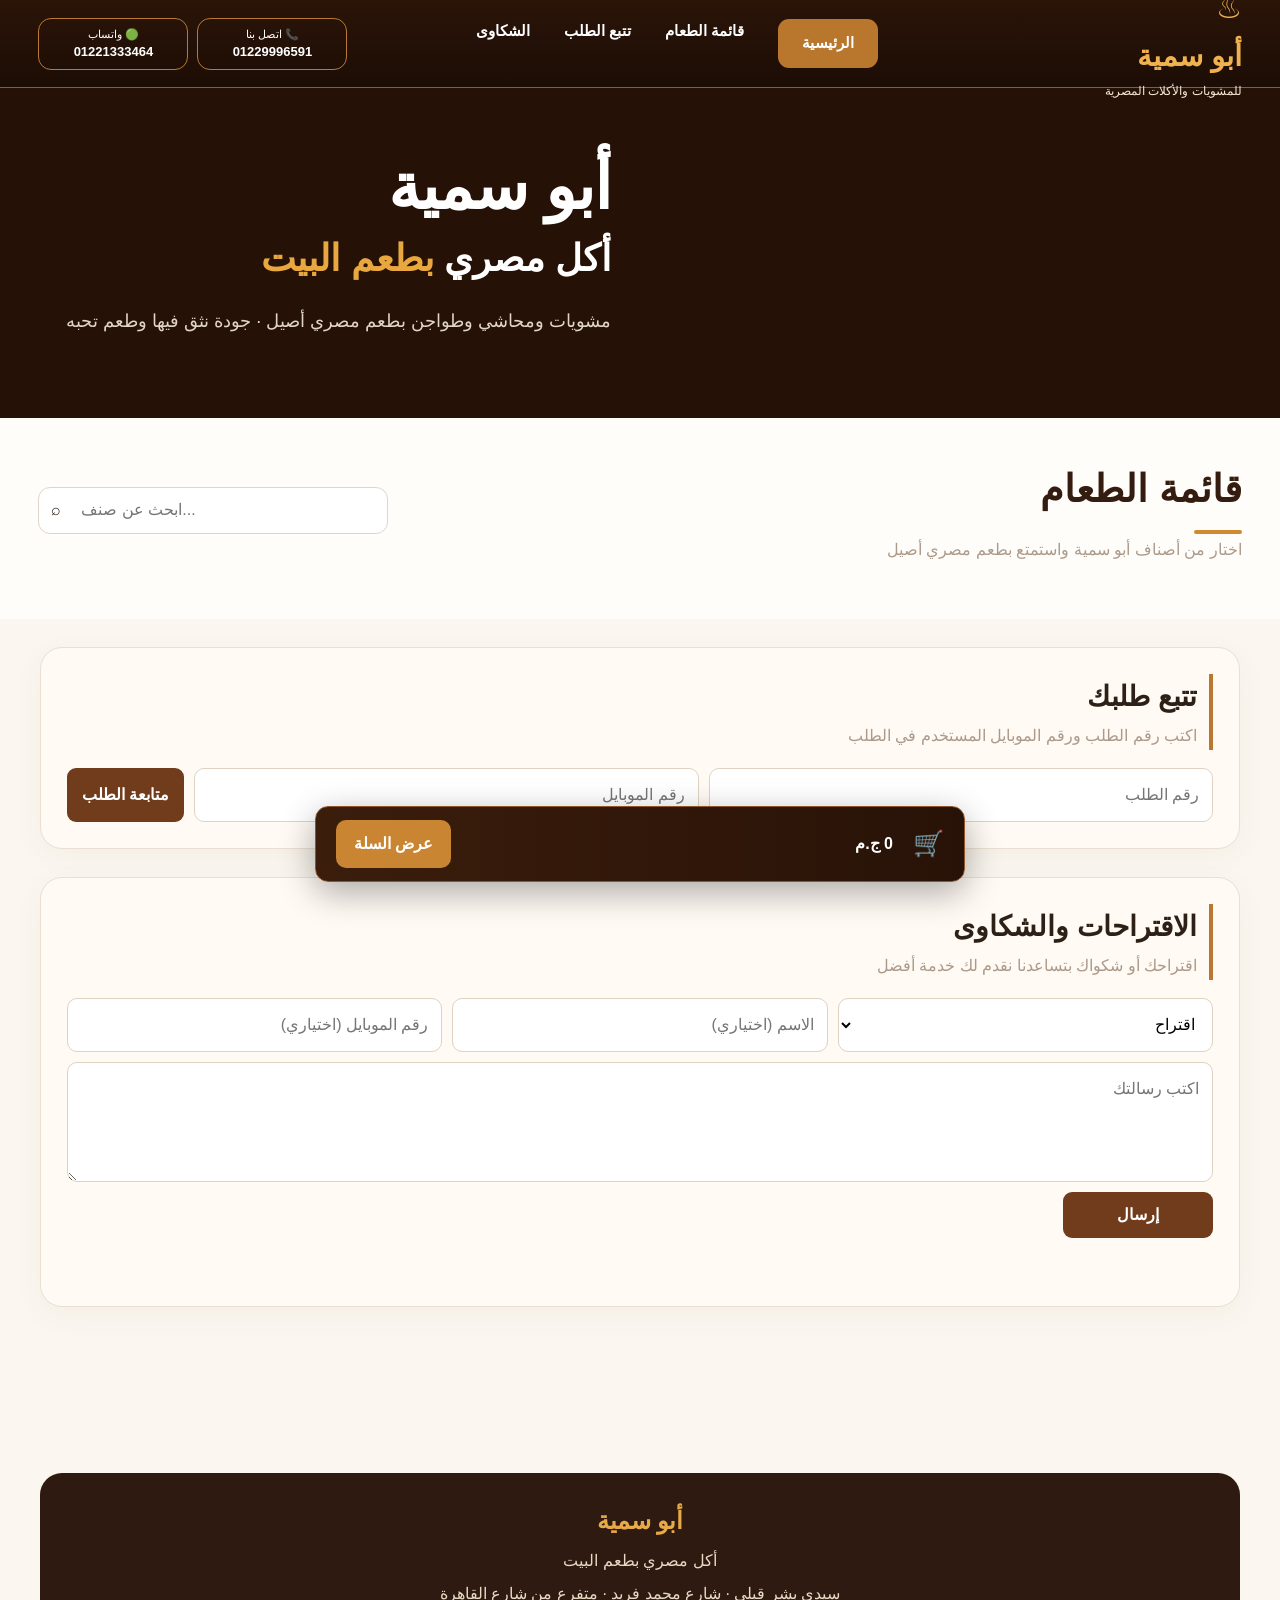
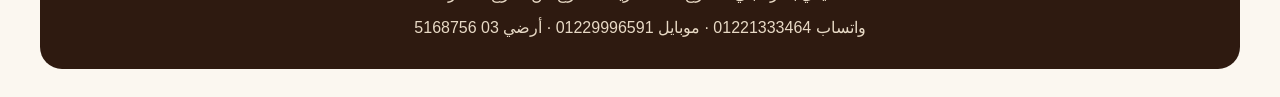
==== commit 83184edc: "Add pickup or delivery choice and address field" ====
--- a/order.html
+++ b/order.html
@@ -7,5 +7,5 @@
 <section id="feedback" class="panel"><div class="sectionTitle"><h2>الاقتراحات والشكاوى</h2><p>اقتراحك أو شكواك بتساعدنا نقدم لك خدمة أفضل</p></div><div class="feedbackForm"><select id="feedbackKind"><option value="suggestion">اقتراح</option><option value="complaint">شكوى</option></select><input id="feedbackName" placeholder="الاسم (اختياري)"><input id="feedbackPhone" placeholder="رقم الموبايل (اختياري)"><textarea id="feedbackMessage" placeholder="اكتب رسالتك"></textarea><button id="feedbackBtn">إرسال</button><p id="feedbackMsg"></p></div></section>
 </main><footer class="site-footer"><b>أبو سمية</b><span>أكل مصري بطعم البيت</span><span>سيدي بشر قبلي · شارع محمد فريد · متفرع من شارع القاهرة</span><span>واتساب 01221333464 · موبايل 01229996591 · أرضي 03 5168756</span></footer>
 <div id="cart" class="cartbar"><b id="cartTotal">0 ج.م</b><button id="openCart">عرض السلة</button></div>
-<dialog id="checkout"><button id="closeCart">✕</button><h2>سلة الطلب</h2><div id="cartItems"></div><div class="checkout-total">الإجمالي <b id="checkoutSum">0 ج.م</b></div><div class="fields"><input id="name" placeholder="الاسم"><input id="phone" placeholder="رقم الموبايل"></div><textarea id="notes" placeholder="ملاحظات على الطلب"></textarea><div class="extras"><h3>إضافات اختيارية</h3><label><input type="checkbox" class="extra" data-name="طحينة" data-price="10">طحينة <b>10 ج.م</b></label><label><input type="checkbox" class="extra" data-name="تومية" data-price="10">تومية <b>10 ج.م</b></label><label><input type="checkbox" class="extra" data-name="بابا غنوج" data-price="10">بابا غنوج <b>10 ج.م</b></label><label><input type="checkbox" class="extra" data-name="كول سلو" data-price="10">كول سلو <b>10 ج.م</b></label></div><h3>طريقة الدفع</h3><div class="pay"><label><input type="radio" name="pay" value="cash" checked>كاش عند الاستلام</label><label><input type="radio" name="pay" value="instapay">InstaPay</label><label><input type="radio" name="pay" value="vodafone_cash">Vodafone Cash</label></div><div id="transferBox" class="transferbox hidden"><b id="transferTitle"></b><p id="transferText"></p><label class="receipt">صورة إيصال التحويل<input id="receipt" type="file" accept="image/*"></label></div><button id="confirm" class="confirm">تأكيد الطلب</button><p id="msg"></p></dialog>
-<script type="module" src="customer-dialog.js?v=20260929-1600"></script></body></html>+<dialog id="checkout"><button id="closeCart">✕</button><h2>سلة الطلب</h2><div id="cartItems"></div><div class="checkout-total">الإجمالي <b id="checkoutSum">0 ج.م</b></div><div class="fields"><input id="name" placeholder="الاسم"><input id="phone" placeholder="رقم الموبايل"></div><div class="delivery-choice"><h3>طريقة الاستلام</h3><label><input type="radio" name="deliveryType" value="pickup" checked> استلام من المطعم</label><label><input type="radio" name="deliveryType" value="delivery"> دليفري</label></div><div id="addressBox" class="hidden"><textarea id="deliveryAddress" placeholder="اكتب عنوان التوصيل بالتفصيل: المنطقة، الشارع، رقم العقار، علامة مميزة"></textarea></div><textarea id="notes" placeholder="ملاحظات على الطلب"></textarea><div class="extras"><h3>إضافات اختيارية</h3><label><input type="checkbox" class="extra" data-name="طحينة" data-price="10">طحينة <b>10 ج.م</b></label><label><input type="checkbox" class="extra" data-name="تومية" data-price="10">تومية <b>10 ج.م</b></label><label><input type="checkbox" class="extra" data-name="بابا غنوج" data-price="10">بابا غنوج <b>10 ج.م</b></label><label><input type="checkbox" class="extra" data-name="كول سلو" data-price="10">كول سلو <b>10 ج.م</b></label></div><h3>طريقة الدفع</h3><div class="pay"><label><input type="radio" name="pay" value="cash" checked>كاش عند الاستلام</label><label><input type="radio" name="pay" value="instapay">InstaPay</label><label><input type="radio" name="pay" value="vodafone_cash">Vodafone Cash</label></div><div id="transferBox" class="transferbox hidden"><b id="transferTitle"></b><p id="transferText"></p><label class="receipt">صورة إيصال التحويل<input id="receipt" type="file" accept="image/*"></label></div><button id="confirm" class="confirm">تأكيد الطلب</button><p id="msg"></p></dialog>
+<script type="module" src="customer-dialog.js?v=20260929-1430"></script></body></html>
--- a/customer.css
+++ b/customer.css
@@ -33,3 +33,6 @@
 
 /* Premium storefront */
 .topbar{height:86px;background:#241207;color:#fff;display:flex;align-items:center;gap:32px;padding:0 5%;border-bottom:1px solid #8c5726;position:sticky;top:0;z-index:30}.topbrand{display:flex;flex-direction:column;color:#f0b24e;font-size:25px;min-width:190px}.topbrand small{font-size:11px;color:#f5e8d5}.toplinks{display:flex;gap:24px;margin:auto}.toplinks a{color:#fff;text-decoration:none;font-weight:700;font-size:14px}.toplinks a:hover{color:#e9a842}.topcontact{display:flex;gap:9px}.topcontact a{color:#fff;text-decoration:none;border:1px solid #a96d30;border-radius:13px;padding:7px 14px;font-size:11px;line-height:1.5}.topcontact b{font-size:13px}.hero{height:350px;align-items:center;background:linear-gradient(90deg,rgba(27,13,5,.35),rgba(35,17,7,.94)),url('https://images.unsplash.com/photo-1544025162-d76694265947?auto=format&fit=crop&w=2000&q=90') center/cover}.hero>.brand{display:none}.heroText{margin:0 0 0 auto;text-align:right;max-width:560px!important}.heroText h1{font-size:58px;margin:0;color:#fff}.heroText h2{font-size:38px;margin:4px 0 10px;color:#fff}.heroText h2 span{color:#e9a83f}.heroText p{font-size:17px;max-width:560px}.heroCta{display:inline-block;margin-top:10px;padding:11px 20px;border-radius:10px;background:#b8752d;color:#fff;text-decoration:none;font-weight:800}.hero .contact-strip{display:none!important}.portal{margin:18px auto 18px!important}.portal button{min-height:78px!important;height:auto!important;background:#fffaf4!important;color:#3a2418!important;border-color:#e4d6c7!important;box-shadow:0 6px 20px #4b2a1110!important}.portal button:first-child{background:#b8752d!important;color:#fff!important}.portal button small{color:inherit!important;opacity:.72}.menu-panel{background:#fffdf9}.menu-tools{display:flex;justify-content:flex-start;margin-bottom:10px}.searchbox{width:min(350px,100%);display:flex;align-items:center;gap:8px;border:1px solid #e0d5c8;background:#fff;border-radius:12px;padding:0 12px}.searchbox input{width:100%;border:0;outline:0;padding:12px;background:transparent}.cats button{border-radius:11px;padding:11px 20px}.grid{grid-template-columns:repeat(4,1fr)}.item{border-radius:14px;transition:.2s;box-shadow:0 5px 18px #4c2c1510}.item:hover{transform:translateY(-3px);box-shadow:0 12px 25px #4c2c1520}.foodmedia{aspect-ratio:1.45}.bottom button{background:#b8752d}.cartbar{background:#32190b;border:1px solid #8d5729}.cartbar button{background:#c98531;color:#fff}@media(min-width:1300px){main,.portal{max-width:1380px}.grid{grid-template-columns:repeat(5,1fr)}}@media(max-width:900px){.toplinks{display:none}.topbar{height:auto;min-height:72px;padding:9px 14px}.topcontact{margin-right:auto}.topcontact a{padding:6px 9px}.hero{height:300px}.heroText h1{font-size:45px}.heroText h2{font-size:29px}}@media(max-width:600px){.topbrand{min-width:auto;font-size:20px}.topbrand small{display:none}.topcontact a:first-child{display:none}.hero{height:280px;padding:28px 20px;background-position:42% center}.heroText h1{font-size:40px}.heroText h2{font-size:25px}.heroText p{font-size:14px}.grid{grid-template-columns:repeat(2,1fr)}.menu-panel{padding:14px!important}.itembody{padding:10px}.item h3{font-size:14px}}
+
+/* Approved reference layout - exact visual direction */
+body{background:#fbf7f0}.topbar{height:88px;padding:0;background:linear-gradient(180deg,#2b1408,#1c0d05);border-bottom:1px solid #925b28}.navinner{width:min(1540px,94%);height:100%;margin:auto;display:flex;align-items:center;gap:34px}.topbrand{font-size:29px;min-width:235px}.topbrand small{font-size:12px;margin-top:2px}.toplinks{gap:34px}.toplinks a{font-size:15px}.toplinks a:first-child{background:#b9772e;padding:12px 24px;border-radius:11px}.topcontact a{min-width:150px;text-align:center;border-color:#b97933}.hero{height:330px;padding:0;position:relative;overflow:hidden;background:#261106}.heroVisual{position:absolute;inset:0 43% 0 0;background:linear-gradient(90deg,transparent 55%,#261106 100%),url('https://images.unsplash.com/photo-1544025162-d76694265947?auto=format&fit=crop&w=1600&q=90') center/cover}.heroText{position:relative;z-index:2;width:49%;margin-right:auto;margin-left:4%;text-align:right!important}.heroText h1{font-size:64px}.heroText h2{font-size:37px}.heroText p{font-size:18px}.heroCta{display:none}.portal{display:none!important}main{max-width:none;padding:0 0 110px}.menu-panel{max-width:none;margin:0!important;border:0!important;border-radius:0!important;box-shadow:none!important;padding:18px 3% 34px!important}.cats{justify-content:flex-start;gap:14px;padding:0 0 22px}.cats button{min-width:130px;background:#f1ece5;padding:13px 20px;font-weight:700}.cats button.active{background:#bd792d}.menu-head{display:flex;align-items:center;justify-content:space-between;margin:0 0 22px;direction:ltr}.menu-head .sectionTitle{direction:rtl;text-align:right;border:0;padding:0;margin:0}.menu-head .sectionTitle h2{font-size:38px;color:#351c10}.menu-head .sectionTitle h2:after{content:'';display:block;width:48px;height:4px;border-radius:5px;background:#d18b2e;margin:9px 0 0 auto}.menu-head .sectionTitle p{font-size:16px}.searchbox{width:350px;height:47px}.grid{grid-template-columns:repeat(6,minmax(0,1fr));gap:18px}.item{border:1px solid #e8dfd3;border-radius:12px;background:#fff;box-shadow:0 5px 14px #351b0d12}.foodmedia{aspect-ratio:1.45}.itembody{padding:11px 13px 13px}.itembody>small{display:none}.item h3{font-size:17px;min-height:auto;margin:2px 0 12px;text-align:center;color:#2d190e}.bottom{direction:rtl}.price{font-size:16px;color:#a65d18}.bottom button{background:linear-gradient(180deg,#c88332,#aa6724);border-radius:9px;padding:9px 12px}.cartbar{width:min(650px,90%);bottom:18px;border-radius:13px;background:linear-gradient(90deg,#3b1d0c,#281207);padding:13px 20px}.cartbar:before{content:'🛒';font-size:25px}.cartbar button{font-size:16px}.site-footer,#tracking,#feedback{max-width:1200px;margin:28px auto!important}#tracking,#feedback{border-radius:22px!important}@media(max-width:1250px){.grid{grid-template-columns:repeat(4,1fr)}.toplinks{gap:15px}.topcontact a{min-width:auto}}@media(max-width:900px){.navinner{gap:10px}.topcontact a{min-width:auto}.heroVisual{inset:0 25% 0 0}.heroText{width:65%}.grid{grid-template-columns:repeat(3,1fr)}}@media(max-width:650px){.topbar{height:70px}.navinner{width:94%}.topbrand{font-size:21px;min-width:auto}.topcontact a{font-size:10px}.hero{height:260px}.heroVisual{inset:0;background:linear-gradient(90deg,#241006aa,#241006dd),url('https://images.unsplash.com/photo-1544025162-d76694265947?auto=format&fit=crop&w=900&q=85') center/cover}.heroText{width:auto;margin:0 20px}.heroText h1{font-size:39px}.heroText h2{font-size:24px}.heroText p{font-size:13px}.menu-panel{padding:14px 10px 25px!important}.cats{overflow:auto;gap:8px}.cats button{min-width:auto}.menu-head{display:block}.searchbox{width:100%;margin-bottom:18px}.menu-head .sectionTitle h2{font-size:29px}.grid{grid-template-columns:repeat(2,1fr);gap:10px}.item h3{font-size:14px}.bottom{gap:5px}.bottom button{font-size:12px;padding:8px}.price{font-size:13px}}
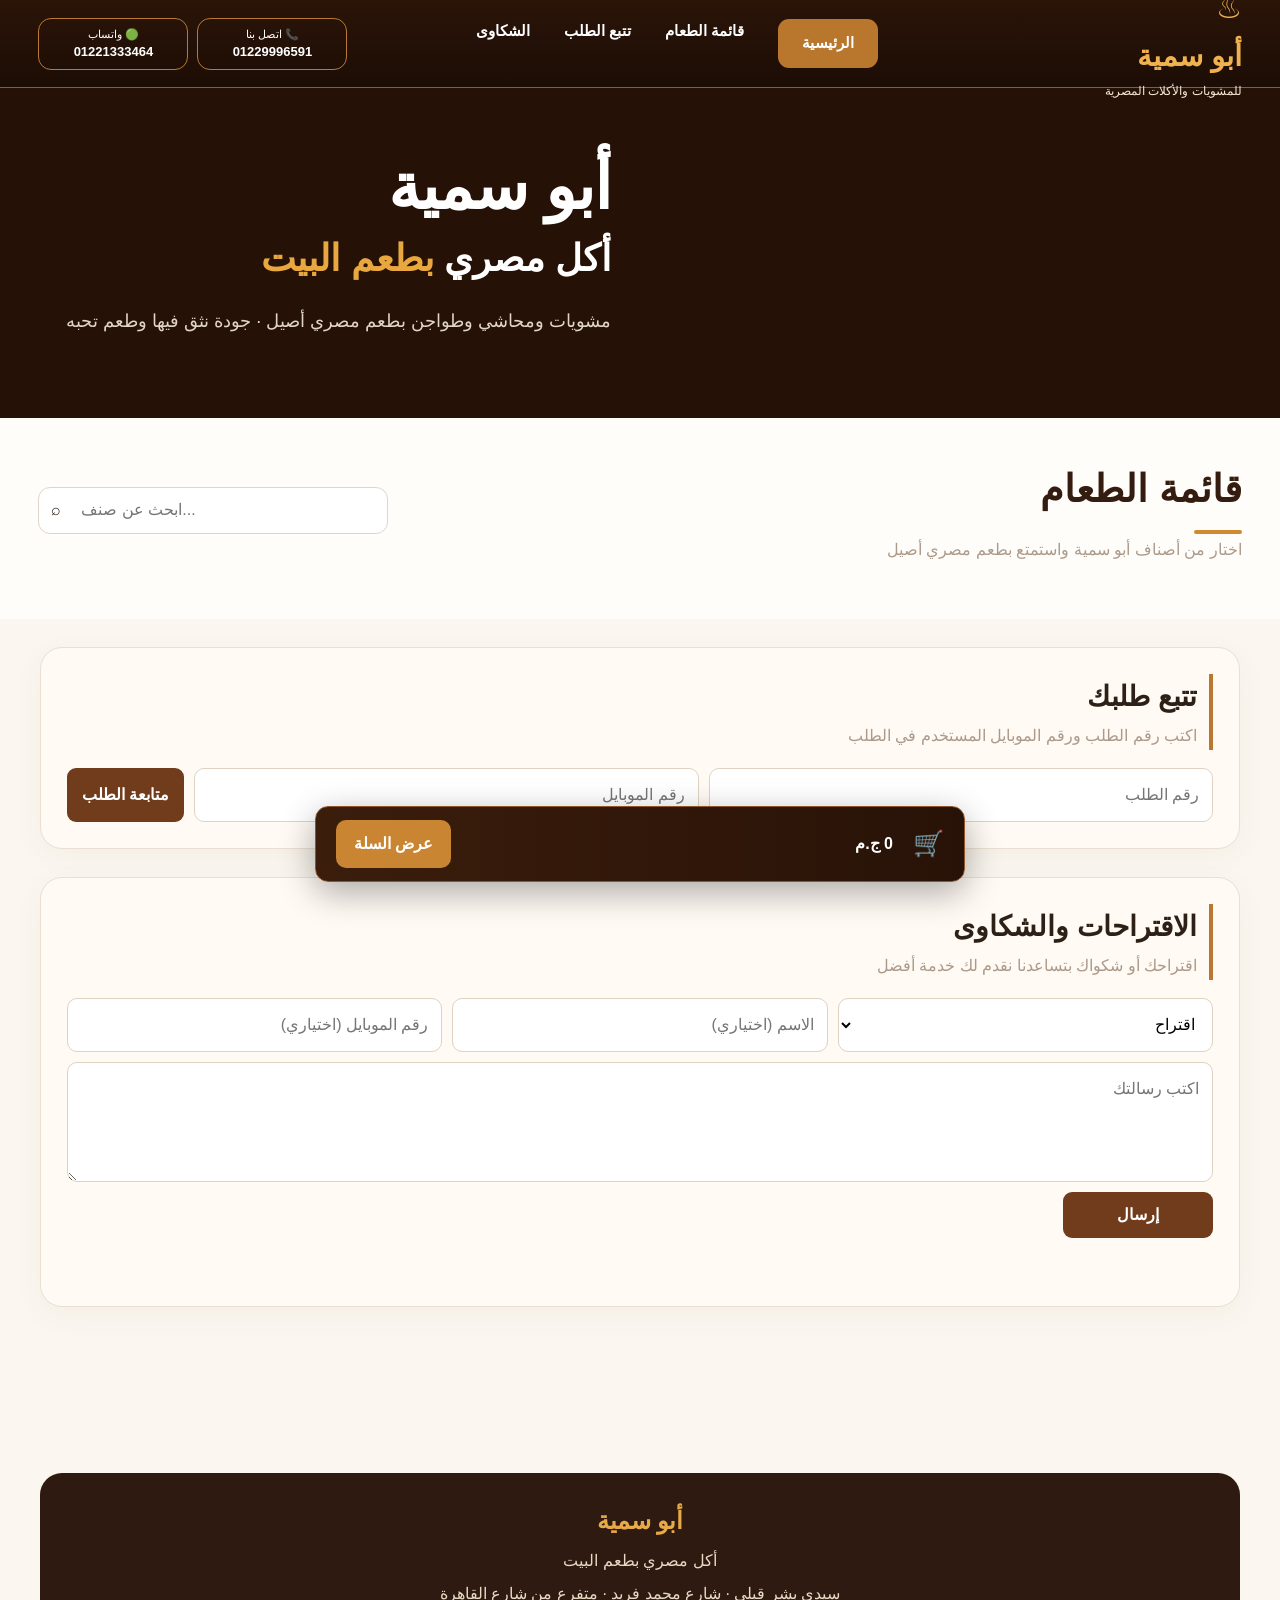
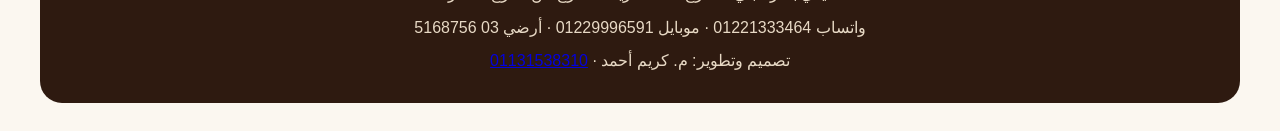
==== commit ffa4f893: "Add developer credit to storefront footer" ====
--- a/order.html
+++ b/order.html
@@ -5,7 +5,7 @@
 <section id="menu" class="panel menu-panel"><div id="cats" class="cats"></div><div class="menu-head"><label class="searchbox">⌕ <input id="menuSearch" placeholder="ابحث عن صنف..."></label><div class="sectionTitle"><h2>قائمة الطعام</h2><p>اختار من أصناف أبو سمية واستمتع بطعم مصري أصيل</p></div></div><div id="menuGrid" class="grid"></div></section>
 <section id="tracking" class="panel"><div class="sectionTitle"><h2>تتبع طلبك</h2><p>اكتب رقم الطلب ورقم الموبايل المستخدم في الطلب</p></div><div class="trackform"><input id="trackNo" type="number" placeholder="رقم الطلب"><input id="trackPhone" placeholder="رقم الموبايل"><button id="trackBtn">متابعة الطلب</button></div><div id="trackResult"></div></section>
 <section id="feedback" class="panel"><div class="sectionTitle"><h2>الاقتراحات والشكاوى</h2><p>اقتراحك أو شكواك بتساعدنا نقدم لك خدمة أفضل</p></div><div class="feedbackForm"><select id="feedbackKind"><option value="suggestion">اقتراح</option><option value="complaint">شكوى</option></select><input id="feedbackName" placeholder="الاسم (اختياري)"><input id="feedbackPhone" placeholder="رقم الموبايل (اختياري)"><textarea id="feedbackMessage" placeholder="اكتب رسالتك"></textarea><button id="feedbackBtn">إرسال</button><p id="feedbackMsg"></p></div></section>
-</main><footer class="site-footer"><b>أبو سمية</b><span>أكل مصري بطعم البيت</span><span>سيدي بشر قبلي · شارع محمد فريد · متفرع من شارع القاهرة</span><span>واتساب 01221333464 · موبايل 01229996591 · أرضي 03 5168756</span></footer>
+</main><footer class="site-footer"><b>أبو سمية</b><span>أكل مصري بطعم البيت</span><span>سيدي بشر قبلي · شارع محمد فريد · متفرع من شارع القاهرة</span><span>واتساب 01221333464 · موبايل 01229996591 · أرضي 03 5168756</span><span class="developer-credit">تصميم وتطوير: م. كريم أحمد · <a href="tel:01131538310">01131538310</a></span></footer>
 <div id="cart" class="cartbar"><b id="cartTotal">0 ج.م</b><button id="openCart">عرض السلة</button></div>
 <dialog id="checkout"><button id="closeCart">✕</button><h2>سلة الطلب</h2><div id="cartItems"></div><div class="checkout-total">الإجمالي <b id="checkoutSum">0 ج.م</b></div><div class="fields"><input id="name" placeholder="الاسم"><input id="phone" placeholder="رقم الموبايل"></div><div class="delivery-choice"><h3>طريقة الاستلام</h3><label><input type="radio" name="deliveryType" value="pickup" checked> استلام من المطعم</label><label><input type="radio" name="deliveryType" value="delivery"> دليفري</label></div><div id="addressBox" class="hidden"><textarea id="deliveryAddress" placeholder="اكتب عنوان التوصيل بالتفصيل: المنطقة، الشارع، رقم العقار، علامة مميزة"></textarea></div><textarea id="notes" placeholder="ملاحظات على الطلب"></textarea><div class="extras"><h3>إضافات اختيارية</h3><label><input type="checkbox" class="extra" data-name="طحينة" data-price="10">طحينة <b>10 ج.م</b></label><label><input type="checkbox" class="extra" data-name="تومية" data-price="10">تومية <b>10 ج.م</b></label><label><input type="checkbox" class="extra" data-name="بابا غنوج" data-price="10">بابا غنوج <b>10 ج.م</b></label><label><input type="checkbox" class="extra" data-name="كول سلو" data-price="10">كول سلو <b>10 ج.م</b></label></div><h3>طريقة الدفع</h3><div class="pay"><label><input type="radio" name="pay" value="cash" checked>كاش عند الاستلام</label><label><input type="radio" name="pay" value="instapay">InstaPay</label><label><input type="radio" name="pay" value="vodafone_cash">Vodafone Cash</label></div><div id="transferBox" class="transferbox hidden"><b id="transferTitle"></b><p id="transferText"></p><label class="receipt">صورة إيصال التحويل<input id="receipt" type="file" accept="image/*"></label></div><button id="confirm" class="confirm">تأكيد الطلب</button><p id="msg"></p></dialog>
 <script type="module" src="customer-dialog.js?v=20260929-1430"></script></body></html>
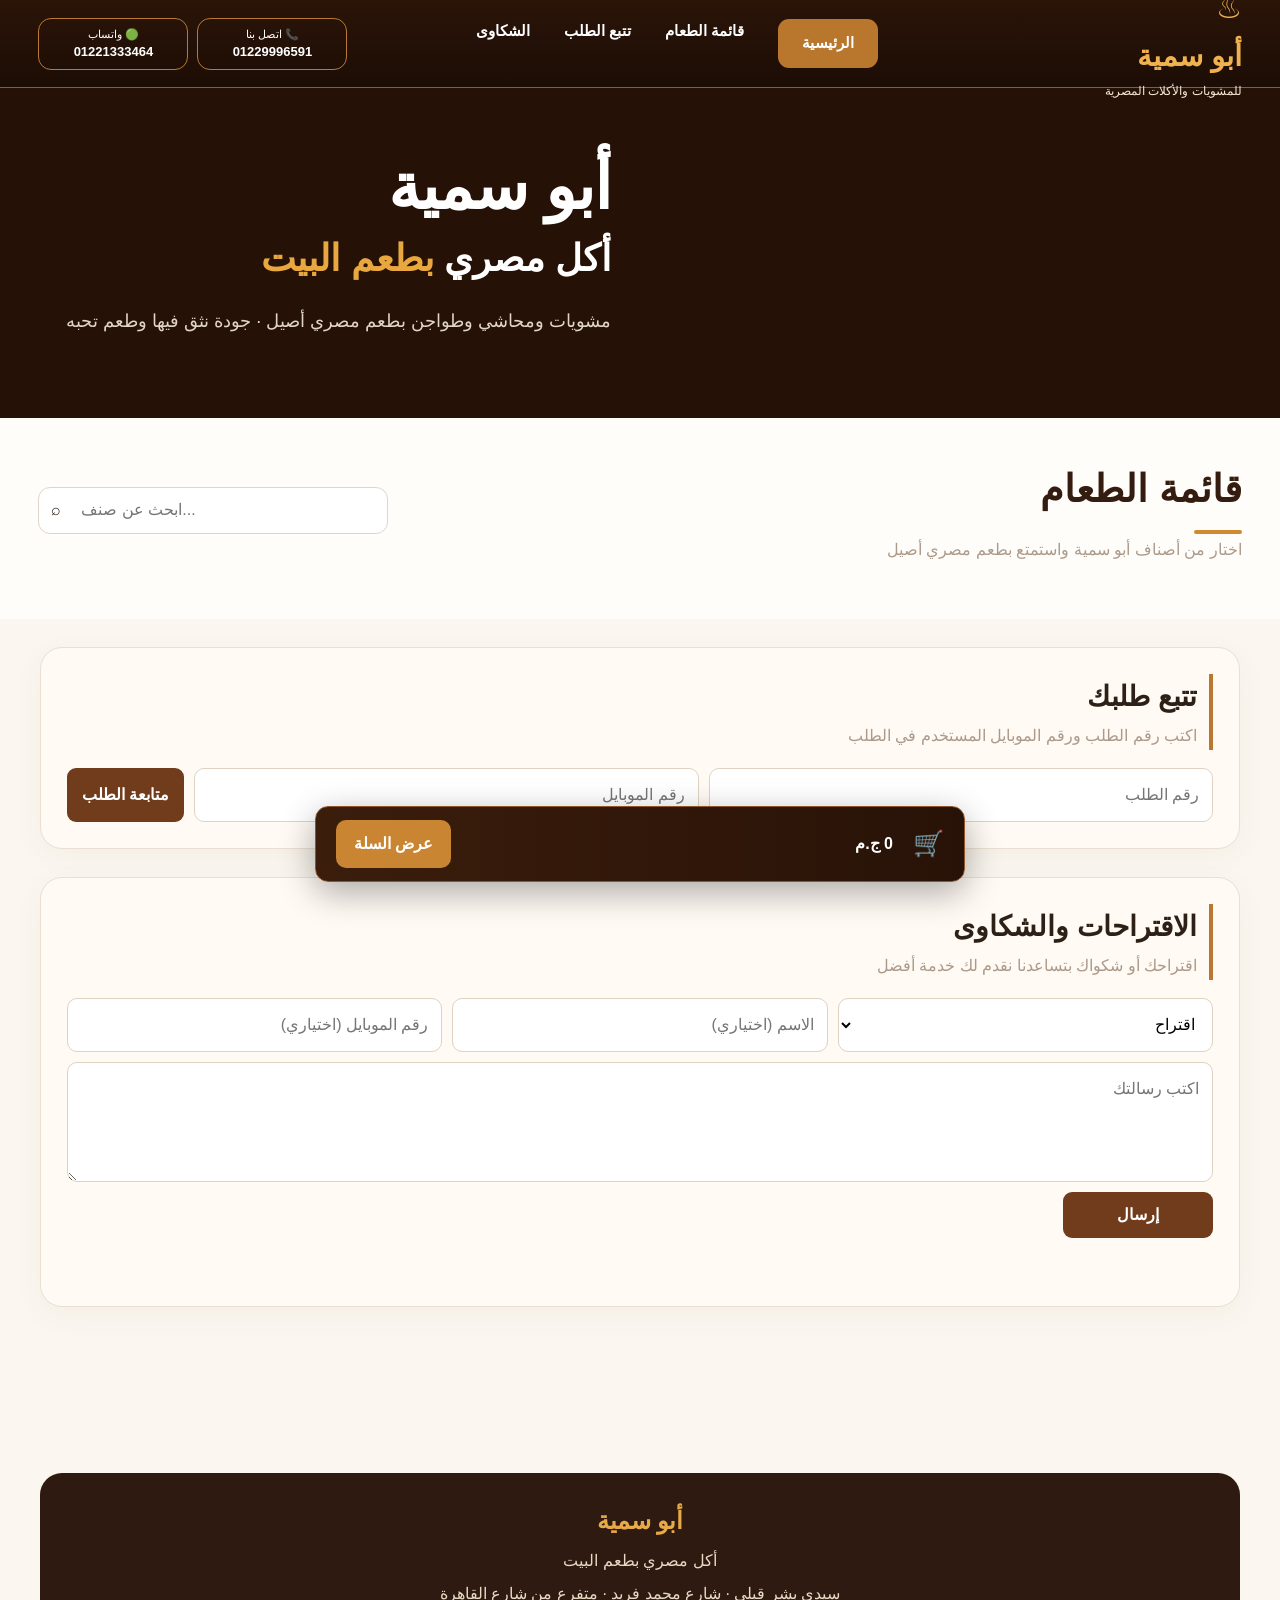
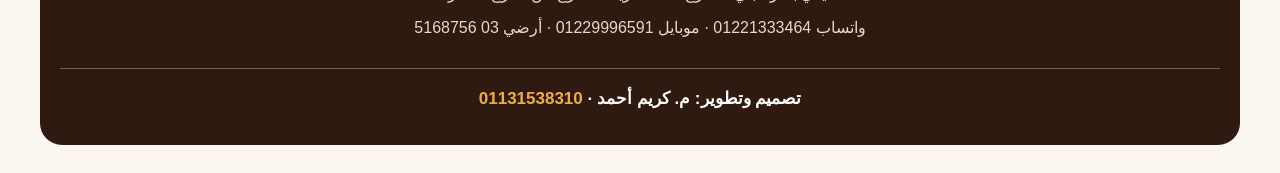
==== commit a2e20cf1: "Force developer credit visible with inline footer styling" ====
--- a/order.html
+++ b/order.html
@@ -5,7 +5,7 @@
 <section id="menu" class="panel menu-panel"><div id="cats" class="cats"></div><div class="menu-head"><label class="searchbox">⌕ <input id="menuSearch" placeholder="ابحث عن صنف..."></label><div class="sectionTitle"><h2>قائمة الطعام</h2><p>اختار من أصناف أبو سمية واستمتع بطعم مصري أصيل</p></div></div><div id="menuGrid" class="grid"></div></section>
 <section id="tracking" class="panel"><div class="sectionTitle"><h2>تتبع طلبك</h2><p>اكتب رقم الطلب ورقم الموبايل المستخدم في الطلب</p></div><div class="trackform"><input id="trackNo" type="number" placeholder="رقم الطلب"><input id="trackPhone" placeholder="رقم الموبايل"><button id="trackBtn">متابعة الطلب</button></div><div id="trackResult"></div></section>
 <section id="feedback" class="panel"><div class="sectionTitle"><h2>الاقتراحات والشكاوى</h2><p>اقتراحك أو شكواك بتساعدنا نقدم لك خدمة أفضل</p></div><div class="feedbackForm"><select id="feedbackKind"><option value="suggestion">اقتراح</option><option value="complaint">شكوى</option></select><input id="feedbackName" placeholder="الاسم (اختياري)"><input id="feedbackPhone" placeholder="رقم الموبايل (اختياري)"><textarea id="feedbackMessage" placeholder="اكتب رسالتك"></textarea><button id="feedbackBtn">إرسال</button><p id="feedbackMsg"></p></div></section>
-</main><footer class="site-footer"><b>أبو سمية</b><span>أكل مصري بطعم البيت</span><span>سيدي بشر قبلي · شارع محمد فريد · متفرع من شارع القاهرة</span><span>واتساب 01221333464 · موبايل 01229996591 · أرضي 03 5168756</span><span class="developer-credit">تصميم وتطوير: م. كريم أحمد · <a href="tel:01131538310">01131538310</a></span></footer>
+</main><footer class="site-footer"><b>أبو سمية</b><span>أكل مصري بطعم البيت</span><span>سيدي بشر قبلي · شارع محمد فريد · متفرع من شارع القاهرة</span><span>واتساب 01221333464 · موبايل 01229996591 · أرضي 03 5168756</span><div style="display:block;width:100%;margin-top:20px;padding:16px 8px 4px;border-top:1px solid #8b5a2b;color:#ffffff;font-size:17px;font-weight:800;text-align:center;opacity:1">تصميم وتطوير: م. كريم أحمد · <a href="tel:01131538310" style="color:#f0ad45;text-decoration:none">01131538310</a></div></footer>
 <div id="cart" class="cartbar"><b id="cartTotal">0 ج.م</b><button id="openCart">عرض السلة</button></div>
 <dialog id="checkout"><button id="closeCart">✕</button><h2>سلة الطلب</h2><div id="cartItems"></div><div class="checkout-total">الإجمالي <b id="checkoutSum">0 ج.م</b></div><div class="fields"><input id="name" placeholder="الاسم"><input id="phone" placeholder="رقم الموبايل"></div><div class="delivery-choice"><h3>طريقة الاستلام</h3><label><input type="radio" name="deliveryType" value="pickup" checked> استلام من المطعم</label><label><input type="radio" name="deliveryType" value="delivery"> دليفري</label></div><div id="addressBox" class="hidden"><textarea id="deliveryAddress" placeholder="اكتب عنوان التوصيل بالتفصيل: المنطقة، الشارع، رقم العقار، علامة مميزة"></textarea></div><textarea id="notes" placeholder="ملاحظات على الطلب"></textarea><div class="extras"><h3>إضافات اختيارية</h3><label><input type="checkbox" class="extra" data-name="طحينة" data-price="10">طحينة <b>10 ج.م</b></label><label><input type="checkbox" class="extra" data-name="تومية" data-price="10">تومية <b>10 ج.م</b></label><label><input type="checkbox" class="extra" data-name="بابا غنوج" data-price="10">بابا غنوج <b>10 ج.م</b></label><label><input type="checkbox" class="extra" data-name="كول سلو" data-price="10">كول سلو <b>10 ج.م</b></label></div><h3>طريقة الدفع</h3><div class="pay"><label><input type="radio" name="pay" value="cash" checked>كاش عند الاستلام</label><label><input type="radio" name="pay" value="instapay">InstaPay</label><label><input type="radio" name="pay" value="vodafone_cash">Vodafone Cash</label></div><div id="transferBox" class="transferbox hidden"><b id="transferTitle"></b><p id="transferText"></p><label class="receipt">صورة إيصال التحويل<input id="receipt" type="file" accept="image/*"></label></div><button id="confirm" class="confirm">تأكيد الطلب</button><p id="msg"></p></dialog>
 <script type="module" src="customer-dialog.js?v=20260929-1430"></script></body></html>
--- a/customer.css
+++ b/customer.css
@@ -36,3 +36,8 @@
 
 /* Approved reference layout - exact visual direction */
 body{background:#fbf7f0}.topbar{height:88px;padding:0;background:linear-gradient(180deg,#2b1408,#1c0d05);border-bottom:1px solid #925b28}.navinner{width:min(1540px,94%);height:100%;margin:auto;display:flex;align-items:center;gap:34px}.topbrand{font-size:29px;min-width:235px}.topbrand small{font-size:12px;margin-top:2px}.toplinks{gap:34px}.toplinks a{font-size:15px}.toplinks a:first-child{background:#b9772e;padding:12px 24px;border-radius:11px}.topcontact a{min-width:150px;text-align:center;border-color:#b97933}.hero{height:330px;padding:0;position:relative;overflow:hidden;background:#261106}.heroVisual{position:absolute;inset:0 43% 0 0;background:linear-gradient(90deg,transparent 55%,#261106 100%),url('https://images.unsplash.com/photo-1544025162-d76694265947?auto=format&fit=crop&w=1600&q=90') center/cover}.heroText{position:relative;z-index:2;width:49%;margin-right:auto;margin-left:4%;text-align:right!important}.heroText h1{font-size:64px}.heroText h2{font-size:37px}.heroText p{font-size:18px}.heroCta{display:none}.portal{display:none!important}main{max-width:none;padding:0 0 110px}.menu-panel{max-width:none;margin:0!important;border:0!important;border-radius:0!important;box-shadow:none!important;padding:18px 3% 34px!important}.cats{justify-content:flex-start;gap:14px;padding:0 0 22px}.cats button{min-width:130px;background:#f1ece5;padding:13px 20px;font-weight:700}.cats button.active{background:#bd792d}.menu-head{display:flex;align-items:center;justify-content:space-between;margin:0 0 22px;direction:ltr}.menu-head .sectionTitle{direction:rtl;text-align:right;border:0;padding:0;margin:0}.menu-head .sectionTitle h2{font-size:38px;color:#351c10}.menu-head .sectionTitle h2:after{content:'';display:block;width:48px;height:4px;border-radius:5px;background:#d18b2e;margin:9px 0 0 auto}.menu-head .sectionTitle p{font-size:16px}.searchbox{width:350px;height:47px}.grid{grid-template-columns:repeat(6,minmax(0,1fr));gap:18px}.item{border:1px solid #e8dfd3;border-radius:12px;background:#fff;box-shadow:0 5px 14px #351b0d12}.foodmedia{aspect-ratio:1.45}.itembody{padding:11px 13px 13px}.itembody>small{display:none}.item h3{font-size:17px;min-height:auto;margin:2px 0 12px;text-align:center;color:#2d190e}.bottom{direction:rtl}.price{font-size:16px;color:#a65d18}.bottom button{background:linear-gradient(180deg,#c88332,#aa6724);border-radius:9px;padding:9px 12px}.cartbar{width:min(650px,90%);bottom:18px;border-radius:13px;background:linear-gradient(90deg,#3b1d0c,#281207);padding:13px 20px}.cartbar:before{content:'🛒';font-size:25px}.cartbar button{font-size:16px}.site-footer,#tracking,#feedback{max-width:1200px;margin:28px auto!important}#tracking,#feedback{border-radius:22px!important}@media(max-width:1250px){.grid{grid-template-columns:repeat(4,1fr)}.toplinks{gap:15px}.topcontact a{min-width:auto}}@media(max-width:900px){.navinner{gap:10px}.topcontact a{min-width:auto}.heroVisual{inset:0 25% 0 0}.heroText{width:65%}.grid{grid-template-columns:repeat(3,1fr)}}@media(max-width:650px){.topbar{height:70px}.navinner{width:94%}.topbrand{font-size:21px;min-width:auto}.topcontact a{font-size:10px}.hero{height:260px}.heroVisual{inset:0;background:linear-gradient(90deg,#241006aa,#241006dd),url('https://images.unsplash.com/photo-1544025162-d76694265947?auto=format&fit=crop&w=900&q=85') center/cover}.heroText{width:auto;margin:0 20px}.heroText h1{font-size:39px}.heroText h2{font-size:24px}.heroText p{font-size:13px}.menu-panel{padding:14px 10px 25px!important}.cats{overflow:auto;gap:8px}.cats button{min-width:auto}.menu-head{display:block}.searchbox{width:100%;margin-bottom:18px}.menu-head .sectionTitle h2{font-size:29px}.grid{grid-template-columns:repeat(2,1fr);gap:10px}.item h3{font-size:14px}.bottom{gap:5px}.bottom button{font-size:12px;padding:8px}.price{font-size:13px}}
+
+.developer-credit{margin-top:12px;padding-top:12px;border-top:1px solid rgba(255,255,255,.16);font-size:12px;opacity:.75}.developer-credit a{color:#e8aa48;text-decoration:none;font-weight:700}.developer-credit a:hover{text-decoration:underline}
+
+/* Developer signature - intentionally prominent */
+.site-footer .developer-credit{display:block!important;width:100%;margin:18px auto 0!important;padding:15px 12px 2px!important;border-top:1px solid rgba(221,160,70,.38)!important;color:#fff!important;opacity:1!important;font-size:16px!important;font-weight:700!important;text-align:center!important}.site-footer .developer-credit a{color:#e7a33f!important;font-size:16px!important;font-weight:800!important}
